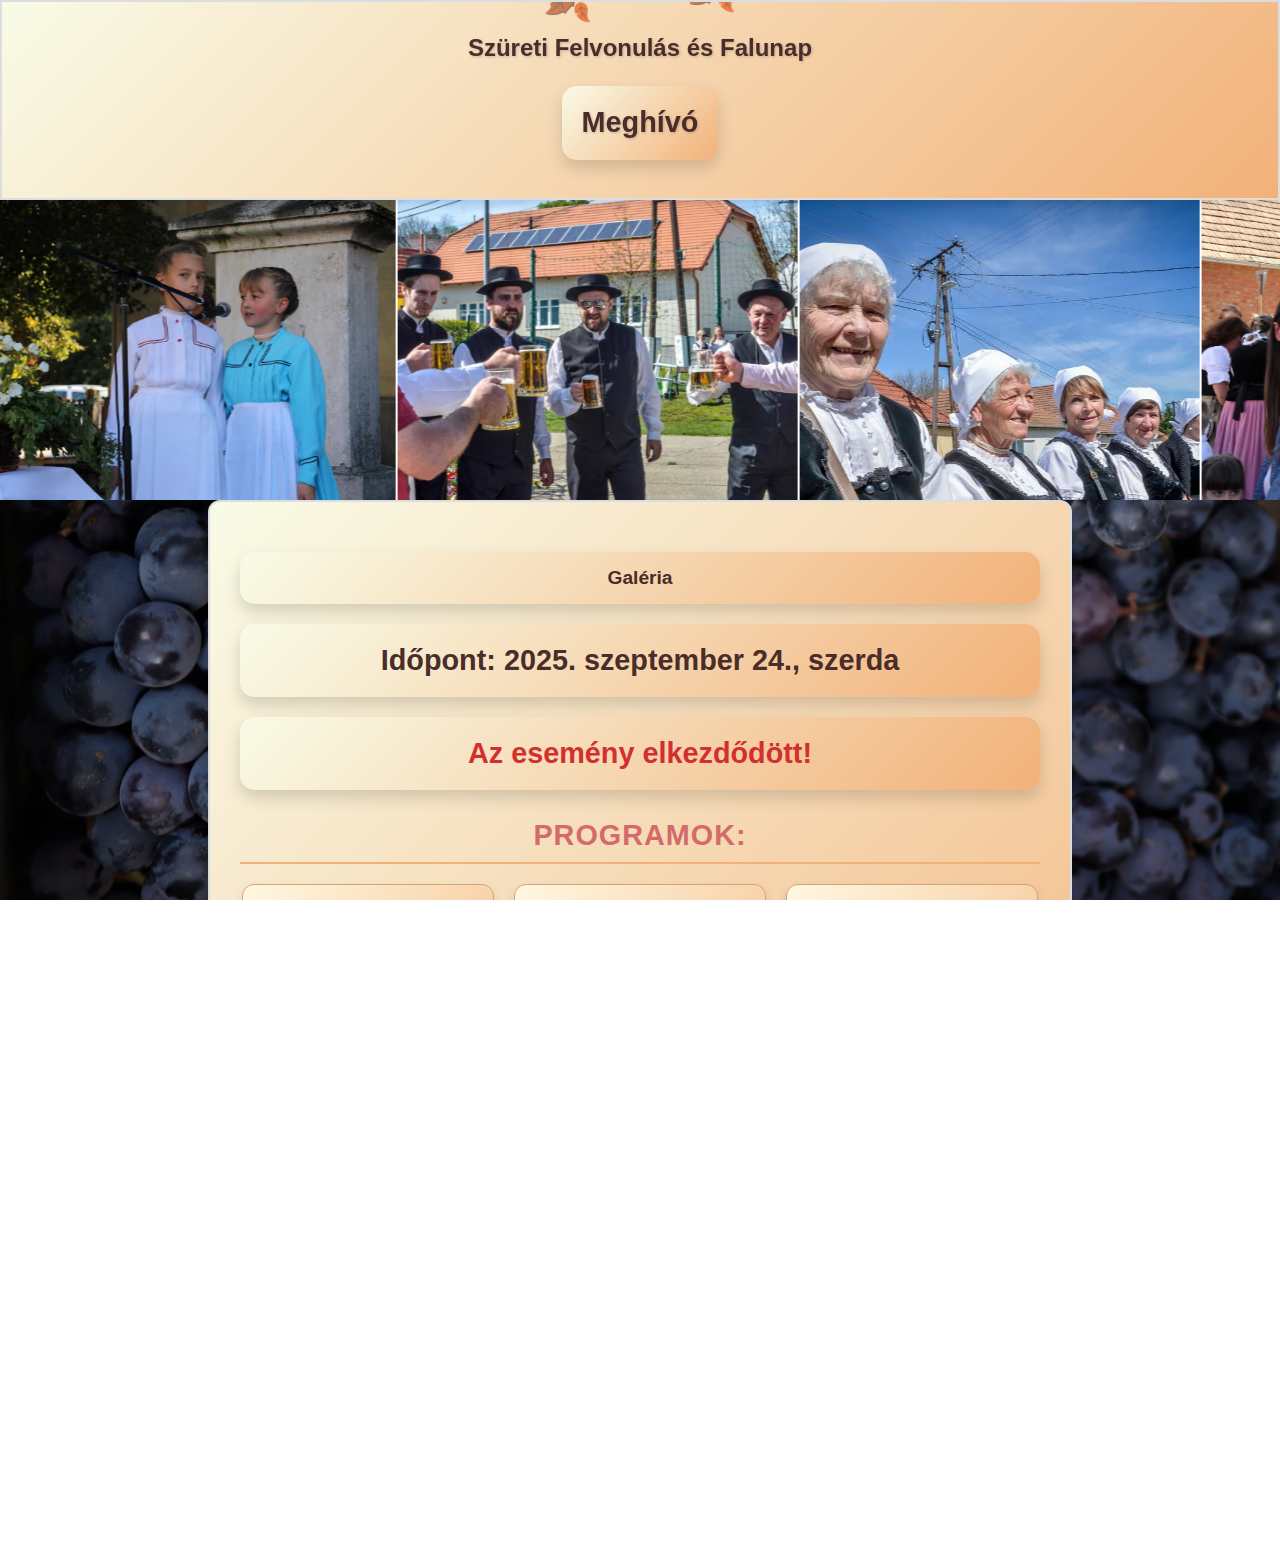
==== index.html @ e9d9801b "optimalizálások" ====
<!DOCTYPE html>
<html lang="hu">
<head>
    <meta charset="UTF-8">
    <meta name="viewport" content="width=device-width, initial-scale=1.0">
    <title>Meghívó - Falunap</title>
    <link href="https://fonts.googleapis.com/css2?family=Raleway:wght@400;600&display=swap" rel="stylesheet">
    <link rel="stylesheet" href="style.css">
    <link rel="icon" href="images/favicon.ico" type="image/x-icon">
    <script src="script.js" defer></script>
    <style>
        header {
            position: relative; /* A sticky helyett relative használata */
            background: linear-gradient(135deg, #f9fbe7, #f2b179);
            text-align: center;
            box-shadow: 0 4px 8px rgba(0, 0, 0, 0.1);
            display: flex; /* Flexbox használata */
            flex-direction: column;
            align-items: center; /* Vízszintesen középre igazítás */
            justify-content: center; /* Függőlegesen középre igazítás */
            height: 200px; /* Magasság növelése */
            padding: 0; /* Eltávolítjuk a paddinget, hogy ne tolódjon el */
            margin: 0 auto; /* Középre igazítás */
            width: 100%; /* Teljes szélesség */
            box-sizing: border-box; /* A padding ne tolja el a tartalmat */
            max-width: 2544px; /* Növelt maximális szélesség */
        }

        .inner-container {
            display: flex; /* Flexbox használata */
            flex-direction: column; /* Függőleges elrendezés */
            align-items: center; /* Vízszintesen középre igazítás */
            justify-content: center; /* Függőlegesen középre igazítás */
            height: 100%; /* A szülő magasságának kitöltése */
            max-width: 1200px; /* Maximális szélesség a középre igazításhoz */
            margin: 0 auto; /* Középre igazítás */
        }

        .leaf-container {
            position: absolute;
            top: 0;
            left: 0;
            width: 100%;
            height: 100%;
            z-index: -1; /* A slideshow mögött jelenjenek meg */
            pointer-events: none; /* Ne lehessen interakcióba lépni vele */
        }
    </style>
</head>
<body>
    <header id="header">
        <div class="inner-container">
            <h1>Meghívó</h1>
            <h2>Szüreti Felvonulás és Falunap</h2>
            <!-- Galéria gomb eltávolítva innen -->
        </div>
        <div class="leaf">🍂</div>
        <div class="leaf">🍂</div>
        <div class="leaf">🍂</div>
        <div class="leaf">🍂</div>
    </header>

    <!-- Slideshow közvetlenül a galéria gomb alatt -->
    <div id="slideshow">
        <div class="slideshow-container">
            <div class="slideshow-track">
                <img src="images/hatterkep1.jpg" alt="Slideshow Image 1">
                <img src="images/hatterkep2.jpg" alt="Slideshow Image 2">
                <img src="images/hatterkep3.jpg" alt="Slideshow Image 3">
                <img src="images/hatterkep4.jpg" alt="Slideshow Image 4">
                <img src="images/hatterkep5.jpg" alt="Slideshow Image 5">
                <img src="images/hatterkep6.jpg" alt="Slideshow Image 6">
                <img src="images/hatterkep7.jpg" alt="Slideshow Image 7">
                <img src="images/hatterkep8.jpg" alt="Slideshow Image 8">
                <img src="images/hatterkep9.jpg" alt="Slideshow Image 9">
                <img src="images/hatterkep10.jpg" alt="Slideshow Image 10">
                <img src="images/hatterkep11.jpg" alt="Slideshow Image 11">
                <img src="images/hatterkep12.jpg" alt="Slideshow Image 12">
                <img src="images/hatterkep13.jpg" alt="Slideshow Image 13">
                <img src="images/hatterkep14.jpg" alt="Slideshow Image 14">
                <img src="images/hatterkep15.jpg" alt="Slideshow Image 15">
                <img src="images/hatterkep16.jpg" alt="Slideshow Image 16">
                <img src="images/hatterkep17.jpg" alt="Slideshow Image 17">
                <img src="images/hatterkep18.jpg" alt="Slideshow Image 18">
                <img src="images/hatterkep19.jpg" alt="Slideshow Image 19">
                <img src="images/hatterkep20.jpg" alt="Slideshow Image 20">
                <img src="images/hatterkep21.jpg" alt="Slideshow Image 21">
                <img src="images/hatterkep22.jpg" alt="Slideshow Image 22">
                <img src="images/hatterkep23.jpg" alt="Slideshow Image 23">
                <img src="images/hatterkep24.jpg" alt="Slideshow Image 24">
                <img src="images/hatterkep25.jpg" alt="Slideshow Image 25">
                <img src="images/hatterkep26.jpg" alt="Slideshow Image 26">
                <img src="images/hatterkep27.jpg" alt="Slideshow Image 27">
                <img src="images/hatterkep28.jpg" alt="Slideshow Image 28">
                <img src="images/hatterkep29.jpg" alt="Slideshow Image 29">
                <img src="images/hatterkep30.jpg" alt="Slideshow Image 30">
                <img src="images/hatterkep31.jpg" alt="Slideshow Image 31">
                <img src="images/hatterkep32.jpg" alt="Slideshow Image 32">
                <img src="images/hatterkep33.jpg" alt="Slideshow Image 33">
                <img src="images/hatterkep34.jpg" alt="Slideshow Image 34">
                <img src="images/hatterkep35.jpg" alt="Slideshow Image 35">
                <img src="images/hatterkep36.jpg" alt="Slideshow Image 36">
                <img src="images/hatterkep37.jpg" alt="Slideshow Image 37">
                <img src="images/hatterkep38.jpg" alt="Slideshow Image 38">
                <img src="images/hatterkep39.jpg" alt="Slideshow Image 39">
                <img src="images/hatterkep40.jpg" alt="Slideshow Image 40">
                <img src="images/hatterkep41.jpg" alt="Slideshow Image 41">
                <img src="images/hatterkep42.jpg" alt="Slideshow Image 42">
                <img src="images/hatterkep43.jpg" alt="Slideshow Image 43">
                <img src="images/hatterkep44.jpg" alt="Slideshow Image 44">
                <img src="images/hatterkep45.jpg" alt="Slideshow Image 45">
                <img src="images/hatterkep46.jpg" alt="Slideshow Image 46">
                <img src="images/hatterkep47.jpg" alt="Slideshow Image 47">
                <img src="images/hatterkep48.jpg" alt="Slideshow Image 48">
                <img src="images/hatterkep49.jpg" alt="Slideshow Image 49">
                <img src="images/hatterkep50.jpg" alt="Slideshow Image 50">
                <img src="images/hatterkep51.jpg" alt="Slideshow Image 51">
                <img src="images/hatterkep52.jpg" alt="Slideshow Image 52">
                <img src="images/hatterkep53.jpg" alt="Slideshow Image 53">
                <img src="images/hatterkep54.jpg" alt="Slideshow Image 54">
                <img src="images/hatterkep55.jpg" alt="Slideshow Image 55">
                <img src="images/hatterkep56.jpg" alt="Slideshow Image 56">
                <img src="images/hatterkep57.jpg" alt="Slideshow Image 57">
                <img src="images/hatterkep58.jpg" alt="Slideshow Image 58">
                <img src="images/hatterkep59.jpg" alt="Slideshow Image 59">
                <img src="images/hatterkep60.jpg" alt="Slideshow Image 60">
                <img src="images/hatterkep61.jpg" alt="Slideshow Image 61">
                <img src="images/hatterkep62.jpg" alt="Slideshow Image 62">
                <img src="images/hatterkep63.jpg" alt="Slideshow Image 63">
                <img src="images/hatterkep64.jpg" alt="Slideshow Image 64">
            </div>
        </div>
    </div>

    <div class="container">
        <!-- Falevelek hozzáadása -->
        <div class="leaf-container"></div>
        <!-- Galéria gomb áthelyezve ide -->
        <a href="gallery.html" class="gallery-button">Galéria</a>
        <p class="event-date"><strong>Időpont:</strong> 2025. szeptember 24., szerda</p>
        <p class="countdown" id="countdown"></p>
        <h3>Programok:</h3>
        <ul>
            <li>
                <img src="images/grape_harvest.jpg" alt="Szüreti felvonulás" data-program="grape_harvest">
                <p>🍇 <strong>Szüreti felvonulás</strong></p>
            </li>
            <li>
                <img src="images/brass_band.jpg" alt="Fúvószenekar" data-program="brass_band">
                <p>🎺 <strong>Pilisszentiváni Fúvószenekar</strong></p>
            </li>
            <li>
                <img src="images/cultural_dance.jpg" alt="Tánccsoportok" data-program="cultural_dance">
                <p>💃 <strong>Nemzetiségi kultúrcsoportok</strong></p>
            </li>
            <li>
                <img src="images/wine_tasting.jpg" alt="Borkóstoló" data-program="wine_tasting">
                <p>🍷 <strong>Szüreti borkóstoló</strong></p>
            </li>
            <li>
                <img src="images/tractor_show.jpg" alt="Traktorfelvonulás" data-program="tractor_show">
                <p>🚜 <strong>Traktorfelvonulás</strong></p>
            </li>
        </ul>
    </div>

    <div id="program-modal" class="modal hidden">
        <div class="modal-content">
            <span class="close-button">&times;</span>
            <p></p>
        </div>
    </div>

    <!-- Modális ablak -->
    <div id="image-modal" class="modal hidden">
        <div class="modal-content">
            <span class="close-button">&times;</span>
            <img id="modal-image" src="" alt="Nagyított kép">
        </div>
    </div>

    <section class="image-gallery">
        <div class="gallery-container">
            <div class="gallery-item" style="background-image: url('images/hatterkep1.jpg');"></div>
            <div class="gallery-item" style="background-image: url('images/hatterkep2.jpg');"></div>
            <div class="gallery-item" style="background-image: url('images/hatterkep3.jpg');"></div>
            <div class="gallery-item" style="background-image: url('images/hatterkep4.jpg');"></div>
            <div class="gallery-item" style="background-image: url('images/hatterkep5.jpg');"></div>
        </div>
    </section>

    <div class="organizer-section">
        <p>A Leányvári Német Nemzetiségi Egyesület szervezésében</p>
    </div>

    <footer>
        <p>&copy; 2025 Minden jog fenntartva</p>
    </footer>

    <script>
        // Falevél hullás hozzáadása a .container-hez
        document.addEventListener('DOMContentLoaded', () => {
            const container = document.querySelector('.container .leaf-container');
            if (!container) {
                console.error('.leaf-container elem nem található!');
                return;
            }

            function createFallingLeaf() {
                const leaf = document.createElement('div');
                leaf.classList.add('leaf');
                leaf.textContent = '🍂'; // Falevél emoji

                // Random pozíció és animáció
                leaf.style.position = 'absolute';
                leaf.style.left = `${Math.random() * 100}%`; // Véletlenszerű vízszintes pozíció
                leaf.style.top = `-50px`; // Kezdő pozíció a konténer felett
                leaf.style.fontSize = '1.5em'; // Méret
                leaf.style.opacity = '0.8'; // Áttetszőség
                leaf.style.animation = `fall ${Math.random() * 3 + 2}s linear infinite`; // Véletlenszerű időtartam

                // A falevél hozzáadása a konténerhez
                container.appendChild(leaf);

                // Falevél eltávolítása az animáció végén
                leaf.addEventListener('animationend', () => {
                    leaf.remove();
                });
            }

            // Falevelek generálása időközönként
            setInterval(createFallingLeaf, 1000); // Új falevél minden másodpercben
        });

        // Falevél animáció CSS
        const style = document.createElement('style');
        style.textContent = `
            .leaf-container {
                position: absolute;
                top: 0;
                left: 0;
                width: 100%;
                height: 100%;
                z-index: -1; /* A slideshow mögött jelenjenek meg */
                pointer-events: none; /* Ne lehessen interakcióba lépni vele */
            }

            @keyframes fall {
                0% {
                    transform: translateY(0) rotate(0deg);
                }
                100% {
                    transform: translateY(100vh) rotate(360deg);
                }
            }
        `;
        document.head.appendChild(style);
    </script>
</body>
</html>
---- style.css ----
/* Alap stílus */
body, html {
    margin: 0;
    padding: 0;
    font-family: 'Inter', sans-serif;
    color: #4a2c2a;
    height: 100%;
    overflow-x: hidden; /* Megakadályozzuk a vízszintes görgetést */
    background: url('images/background.jpg') no-repeat center center fixed;
    background-size: cover;
}

/* Fejléc */
header {
    width: 100%; /* Teljes szélesség */
    margin: 0 auto;
    text-align: center;
    background: linear-gradient(135deg, #f9fbe7, #f2b179); /* Színben a .container-hez igazítva */
    background-size: cover;
    background-blend-mode: overlay;
    border: 2px solid #dcdde1; /* Szegély a .container-hez hasonlóan */
    box-shadow: 0 8px 16px rgba(0, 0, 0, 0.15); /* Árnyék a .container-hez igazítva */
    padding: 30px; /* Belső tér */
    border-radius: 0; /* Lekerekítés eltávolítva, hogy teljes szélességű legyen */
    display: flex; /* Flexbox használata */
    flex-direction: column; /* Függőleges elrendezés */
    align-items: center; /* Vízszintesen középre igazítás */
    justify-content: center; /* Függőlegesen középre igazítás */
    gap: 10px;
    max-width: 2480px;
    position: relative; /* Ensure child elements are positioned relative to the header */
    z-index: 1;
    text-align: center; /* Szöveg középre igazítása */
    overflow: hidden; /* Prevent leaves from overflowing */
    transition: transform 0.3s ease, opacity 0.3s ease; /* Animáció hozzáadása */
    height: 150px; /* Fejléc magassága */
}

.hidden-header {
    transform: translateY(-100%); /* Fejléc eltolása a képernyőről */
    opacity: 0; /* Átlátszóság beállítása */
}

header .leaf {
    content: '🍂'; /* Autumn leaf emoji */
    position: absolute;
    font-size: 2.5em; /* Leaf size */
    animation: fall 20s linear infinite; /* Lassabb esés */
    opacity: 0.8; /* Slight transparency */
    left: calc(var(--random-left, 50%) * 1%); /* Use CSS variable for random horizontal position */
    animation-delay: var(--random-delay, 0s); /* Use CSS variable for random animation delay */
}

header .leaf:nth-child(1) { top: -50px; left: 10%; animation-delay: 0s; }
header .leaf:nth-child(2) { top: -50px; left: 20%; animation-delay: 0.5s; }
header .leaf:nth-child(3) { top: -50px; left: 30%; animation-delay: 1s; }
header .leaf:nth-child(4) { top: -50px; left: 40%; animation-delay: 1.5s; }
header .leaf:nth-child(5) { top: -50px; left: 50%; animation-delay: 2s; }
header .leaf:nth-child(6) { top: -50px; left: 60%; animation-delay: 2.5s; }
header .leaf:nth-child(7) { top: -50px; left: 70%; animation-delay: 3s; }
header .leaf:nth-child(8) { top: -50px; left: 80%; animation-delay: 3.5s; }
header .leaf:nth-child(9) { top: -50px; left: 90%; animation-delay: 4s; }
header .leaf:nth-child(10) { top: -50px; left: 5%; animation-delay: 4.5s; }

header .inner-container {
    max-width: 800px;
    margin: 0 auto;
    text-align: center;
}

header h1, header p {
    margin: 0;
    display: inline-block;
    background: linear-gradient(135deg, #f9fbe7, #f2b179);
    color: #4a2c2a;
    padding: 15px 20px;
    border-radius: 15px;
    box-shadow: 0 8px 16px rgba(0, 0, 0, 0.15);
    margin: 20px auto;
    text-shadow: 1px 1px 3px rgba(0, 0, 0, 0.2);
    text-align: center;
    font-size: 1.8em;
    font-weight: bold;
    line-height: 1.5;
}

header h1::before, header h1::after, header p::before, header p::after {
    content: none; /* A zöld pöttyök eltávolítása */
    position: absolute;
    top: -10px;
    left: -10px;
    right: -10px;
    bottom: -10px;
    border-radius: 30px;
}

@keyframes float {
    0%, 100% {
        transform: translateY(0);
    }
    50% {
        transform: translateY(-10px);
    }
}

@keyframes borderGlow {
    from {
        box-shadow: 0 0 10px rgba(212, 163, 115, 0.5);
    }
    to {
        box-shadow: 0 0 20px rgba(212, 163, 115, 1);
    }
}

@keyframes textGlow {
    from {
        text-shadow: 0 0 10px rgba(74, 44, 42, 0.5);
    }
    to {
        text-shadow: 0 0 20px rgba(74, 44, 42, 1);
    }
}

@keyframes fall {
    0% {
        transform: translateX(0) translateY(0) rotate(0deg); /* Start position */
    }
    50% {
        transform: translateX(calc(var(--random-sway, 20px))) translateY(50vh) rotate(180deg); /* Midway with horizontal sway */
    }
    100% {
        transform: translateX(calc(var(--random-sway, 20px) * 2)) translateY(100vh) rotate(360deg); /* End position */
    }
}

header h1 {
    order: 1;
    margin-bottom: 10px;
    position: relative;
}

header p {
    order: 2;
    font-size: 0.9em;
    padding: 8px 15px;
    max-width: 80%;
}

header h2 {
    margin: 0;
    font-size: 1.5em;
    color: #4a2c2a;
    text-shadow: 1px 1px 3px rgba(0, 0, 0, 0.2);
    font-weight: bold;
    line-height: 1.5;
}

/* Időpont és visszaszámláló */
.event-date, .countdown {
    font-size: 1.8em;
    color: #4a2c2a;
    background: linear-gradient(135deg, #f9fbe7, #f2b179);
    border: none;
    border-radius: 15px;
    padding: 15px 20px;
    margin: 20px auto;
    max-width: 800px;
    box-shadow: 0 8px 16px rgba(0, 0, 0, 0.15);
    text-align: center;
    display: block;
    transition: transform 0.3s ease, box-shadow 0.3s ease;
    line-height: 1.5;
    font-weight: bold;
}

.event-date:hover, .countdown:hover {
    transform: scale(1.05);
    box-shadow: 0 10px 20px rgba(0, 0, 0, 0.3);
    background: linear-gradient(135deg, #f2b179, #d46a6a); /* Illeszkedő szín */
}

/* Tartalom doboz (Programok konténer) */
.container {
    width: 100%;
    margin: 0 auto;
    max-width: 800px;
    text-align: center;
    background: linear-gradient(135deg, #f9fbe7, #f2b179);
    background-size: cover;
    background-blend-mode: overlay;
    border: 2px solid #dcdde1;
    box-shadow: 0 8px 16px rgba(0, 0, 0, 0.15);
    padding: 30px;
    border-radius: 12px;
    margin-top: 0; /* Távolság eltávolítása a container tetején */
    margin-bottom: 0; /* Lyuk eltávolítása */
}

.container h3 {
    font-size: 1.8em;
    color: #d46a6a; /* Őszi pirosas árnyalat */
    margin-bottom: 20px;
    font-weight: 600;
    text-transform: uppercase;
    letter-spacing: 1px;
    text-align: center; /* Szöveg középre igazítása */
    border-bottom: 2px solid #f2b179; /* Finom alsó vonal */
    padding-bottom: 10px; /* Tér az alsó vonal előtt */
}

/* Programok lista */
ul {
    list-style: none;
    padding: 0;
    margin: 0 auto;
    display: flex;
    flex-wrap: wrap;
    justify-content: center;
    gap: 20px;
}

ul li {
    background: linear-gradient(135deg, #fff8e1, #f2b179);
    border: 1px solid #d4a373;
    border-radius: 12px;
    padding: 15px;
    box-shadow: 0 6px 12px rgba(0, 0, 0, 0.1);
    text-align: center;
    width: 220px;
    display: flex;
    flex-direction: column;
    align-items: center;
    justify-content: space-between;
    position: relative;
    cursor: pointer;
}

ul li:hover {
    transform: scale(1.05);
    box-shadow: 0 8px 16px rgba(0, 0, 0, 0.2);
    background: linear-gradient(135deg, #f2b179, #d46a6a);
}

ul li:hover img {
    filter: grayscale(0);
    border-color: #a83232;
}

ul li img {
    width: 100%;
    height: 150px;
    border-radius: 10px;
    margin-bottom: 10px;
    object-fit: cover;
    filter: grayscale(100%);
    border: 2px solid #e0e0e0;
    transition: filter 0.3s ease-in-out, border-color 0.3s ease-in-out;
    pointer-events: auto;
}

ul li p {
    font-size: 1em;
    color: #37474f;
    font-weight: 500;
    text-shadow: 1px 1px 3px rgba(0, 0, 0, 0.2);
    margin: 10px 0;
    text-align: center;
}

/* Képek kattinthatósága */
.container ul li img {
    cursor: pointer;
}

/* Footer */
footer {
    width: 100%;
    margin: 0 auto;
    font-size: 1em;
    background: linear-gradient(135deg, #ffffff, #f0f4f8), url('images/pattern.png') no-repeat center center, #e8eaf6;
    text-shadow: 1px 1px 3px rgba(0, 0, 0, 0.5);
    color: #ffffff;
    border: 2px solid #dcdde1;
    border-radius: 0;
    box-shadow: 0 10px 20px rgba(0, 0, 0, 0.15);
    padding: 0;
    font-size: 0.9em;
    text-align: center;
    margin: 0;
    box-shadow: 0 -4px 8px rgba(0, 0, 0, 0.1);
    margin-top: 0; /* Lyuk eltávolítása */
    text-shadow: 1px 1px 3px rgba(0, 0, 0, 0.5);
    display: none;
}

footer p {
    display: inline-block;
    background: linear-gradient(135deg, #d46a6a, #a83232);
    color: #fff8e1;
    padding: 10px 20px;
    border-radius: 20px;
    box-shadow: 0 6px 12px rgba(0, 0, 0, 0.2);
    margin: 10px auto;
    text-shadow: 1px 1px 3px rgba(0, 0, 0, 0.3);
    text-align: center;
    margin-top: 20px;
}

/* Modális konténer */
.modal {
    position: fixed;
    top: 0;
    left: 0;
    width: 100%;
    height: 100%;
    background-color: rgba(0, 0, 0, 0.8);
    display: flex;
    justify-content: center;
    align-items: center;
    z-index: 1000;
    visibility: hidden;
    opacity: 0;
    transition: visibility 0s, opacity 0.3s ease-in-out;
}

.modal.visible {
    visibility: visible;
    opacity: 1;
}

.modal-content {
    background: linear-gradient(135deg, #ffffff, #f8f9fa);
    padding: 30px;
    border-radius: 10px;
    box-shadow: 0 4px 8px rgba(0, 0, 0, 0.2);
    text-align: center;
    max-width: 800px;
    width: 90%;
    max-height: 80%;
    overflow-y: auto;
    text-align: center;
    border: 2px solid #dcdde1;
    animation: fadeIn 0.3s ease-in-out;
}

@keyframes fadeIn {
    from {
        opacity: 0;
        transform: scale(0.9);
    }
    to {
        opacity: 1;
        transform: scale(1);
    }
}

.modal img {
    max-width: 90%;
    max-height: 90%;
    border-radius: 10px;
    box-shadow: 0 4px 8px rgba(0, 0, 0, 0.5);
}

.modal .close-button {
    position: absolute;
    top: 20px;
    right: 20px;
    font-size: 2em;
    color: white;
    cursor: pointer;
}

.modal .close-button {
    position: absolute;
    top: 10px;
    right: 20px;
    font-size: 1.5em;
    cursor: pointer;
}

.hidden {
    display: none; /* Az elem rejtve van */
}

.visible {
    display: flex; /* Az elem láthatóvá válik */
}

/* Visszaszámláló */
.countdown {
    font-size: 1.8em;
    color: #d32f2f;
    text-align: center;
    margin: 20px auto;
    font-weight: bold;
}

.organizer {
    text-align: center;
    font-size: 1.2em;
    color: #4a2c2a;
    margin: 10px auto;
    font-weight: bold;
    background: linear-gradient(135deg, #fff8e1, #f2b179);
    padding: 10px 20px;
    border-radius: 15px;
    box-shadow: 0 4px 8px rgba(0, 0, 0, 0.2);
}

.organizer-section {
    text-align: center;
    background: linear-gradient(135deg, #f2b179, #d46a6a);
    color: #fff8e1;
    padding: 15px 20px;
    margin: 20px auto 0;
    border-radius: 15px;
    font-size: 1.5em;
    font-weight: bold;
    box-shadow: 0 6px 12px rgba(0, 0, 0, 0.2);
    max-width: 800px;
}

/* Kép nagyítás modális ablak */
#image-modal {
    position: fixed;
    top: 0;
    left: 0;
    width: 100%;
    height: 100%;
    background-color: rgba(0, 0, 0, 0.8);
    display: none; /* Alapértelmezés szerint rejtve */
    justify-content: center;
    align-items: center;
    z-index: 1000;
    opacity: 0; /* Láthatóság alapértelmezés szerint 0 */
    transition: opacity 0.3s ease-in-out;
}

#image-modal.visible {
    display: flex; /* Láthatóvá teszi az elemet */
    opacity: 1; /* Teljesen látható */
}

#image-modal img {
    max-width: 90%;
    max-height: 90%;
    border-radius: 10px;
    box-shadow: 0 4px 8px rgba(0, 0, 0, 0.5);
}

#image-modal .close-button {
    position: absolute;
    top: 20px;
    right: 20px;
    font-size: 2em;
    color: white;
    cursor: pointer;
}

/* Slideshow */
#slideshow {
    width: 100%; /* A slideshow teljes szélességet foglal */
    overflow: hidden;
    position: relative;
    margin: 0 auto;
    height: 300px; /* Magasság beállítása */
    margin-bottom: 0; /* Távolság eltávolítása a slideshow alján */
}

.slideshow-container {
    display: flex;
    width: 100%;
    height: 100%;
    position: relative;
    overflow: hidden;
}

.slideshow-track {
    display: flex;
    transition: transform 0.3s linear; /* Simább görgetés */
    will-change: transform;
    width: auto; /* Dinamikus szélesség a JavaScript által */
    animation: scrollLeft linear infinite; /* Continuous loop */
}

.slideshow-track img {
    width: 400px; /* Növelt szélesség */
    height: 300px; /* Magasság változatlan */
    object-fit: cover; /* A kép arányosan kitölti a teret */
    margin-right: 0; /* Távolság eltávolítása */
    border-right: 2px solid #ffffff; /* Fehér csík a képek között */
}

@keyframes scrollLeft {
    0% {
        transform: translateX(0);
    }
    100% {
        transform: translateX(calc(-100% + 300px)); /* Adjust to loop seamlessly */
    }
}

/* Responsív beállítások kisebb képernyőkhöz */
@media only screen and (max-width: 768px) {
    body, html {
        font-size: 14px;
        overflow-x: hidden; /* Vízszintes görgetés letiltása */
    }

    header {
        padding: 20px;
        max-width: 800px;
        width: 100%;
        margin: 0 auto;
    }

    header h1 {
        position: static;
        top: auto;
        left: auto;
        transform: none;
        font-size: 2em;
        text-align: center;
        margin-bottom: 10px;
        margin-left: 10px;
    }

    header h2 {
        font-size: 1.5em;
        margin-top: 0;
        text-align: center;
        margin-left: 10px;
    }

    header .inner-container {
        text-align: center;
    }

    header p {
        font-size: 1em;
    }

    .container {
        padding: 15px;
        margin: 0 auto;
        text-align: center;
        box-sizing: border-box;
        margin-bottom: 0; /* Lyuk eltávolítása mobilon */
    }

    ul {
        padding: 0;
        margin: 0 auto;
        width: 100%;
        box-sizing: border-box;
    }

    ul li {
        margin: 0;
        padding: 10px;
        box-sizing: border-box;
    }

    .container h3 {
        font-size: 1.2em;
    }

    ul li {
        width: 100%;
        padding: 10px;
    }

    ul li img {
        height: 140px;
        object-position: center top; /* A kép tartalmát lejjebb tolja */
    }

    .event-date, .countdown {
        font-size: 1em;
        padding: 10px;
    }

    .organizer-section {
        font-size: 1em;
        padding: 10px;
    }

    header h1 {
        font-size: 2em;
        text-align: center;
    }

    header p {
        font-size: 1.1em;
        text-align: center;
    }

    ul li {
        width: 100%;
        flex: 1 1 calc(100% - 20px);
        padding: 10px;
        margin-bottom: 10px;
        font-size: 1em;
    }

    ul li img {
        height: 140px;
    }

    .event-date, .countdown {
        font-size: 1em;
        padding: 10px;
    }

    .container {
        padding: 15px;
    }

    .container h3 {
        font-size: 1.5em;
        margin-bottom: 20px;
        text-align: center;
    }

    header h1, header h2 {
        text-align: center;
        margin: 0 auto;
    }

    header h2 {
        margin-top: 10px;
    }

    @keyframes scrollLeft {
        0% {
            transform: translateX(0);
        }
        100% {
            transform: translateX(-100%); /* Végtelen görgetés mobilon */
        }
    }

    .slideshow-track {
        animation: none; /* Mobilon a JavaScript kezeli a görgetést */
    }

    footer {
        margin-top: 0; /* Lyuk eltávolítása mobilon */
    }

    header .leaf {
        display: none; /* A falevelek teljes eltávolítása mobilon */
    }

    .leaf-container {
        display: none; /* Falevél konténer teljes eltávolítása mobilon */
    }
}

@keyframes pulse {
    0%, 100% {
        transform: scale(1);
        box-shadow: 0 0 20px rgba(255, 87, 34, 0.5);
    }
    50% {
        transform: scale(1.05);
        box-shadow: 0 0 40px rgba(255, 87, 34, 0.8);
    }
}

.leaf {
    position: absolute;
    font-size: 2.5em;
    animation: fall linear infinite;
    pointer-events: none; /* Prevent interaction */
}

.gallery-button {
    display: block;
    background: linear-gradient(135deg, #f9fbe7, #f2b179); /* Illeszkedő szín */
    color: #4a2c2a; /* Illeszkedő szövegszín */
    text-decoration: none;
    padding: 15px 20px; /* Az időpont méretéhez igazítva */
    border-radius: 15px;
    font-size: 1.2em;
    font-weight: bold;
    box-shadow: 0 8px 16px rgba(0, 0, 0, 0.15); /* Az időpont árnyékához igazítva */
    margin: 20px auto; /* Középre igazítás és távolság */
    text-align: center;
    transition: transform 0.3s ease, box-shadow 0.3s ease;
}

.gallery-button:hover {
    transform: scale(1.05);
    box-shadow: 0 10px 20px rgba(0, 0, 0, 0.3); /* Hover állapot */
    background: linear-gradient(135deg, #f2b179, #d46a6a); /* Illeszkedő szín */
}

#modal-image {
    opacity: 1; /* Azonnali megjelenítés */
}

#modal-image.hidden {
    display: none; /* Az áttetszőség helyett rejtjük el */
}

.gallery-button-container {
    text-align: center;
    margin: 20px 0; /* Távolság a slideshow-tól */
}
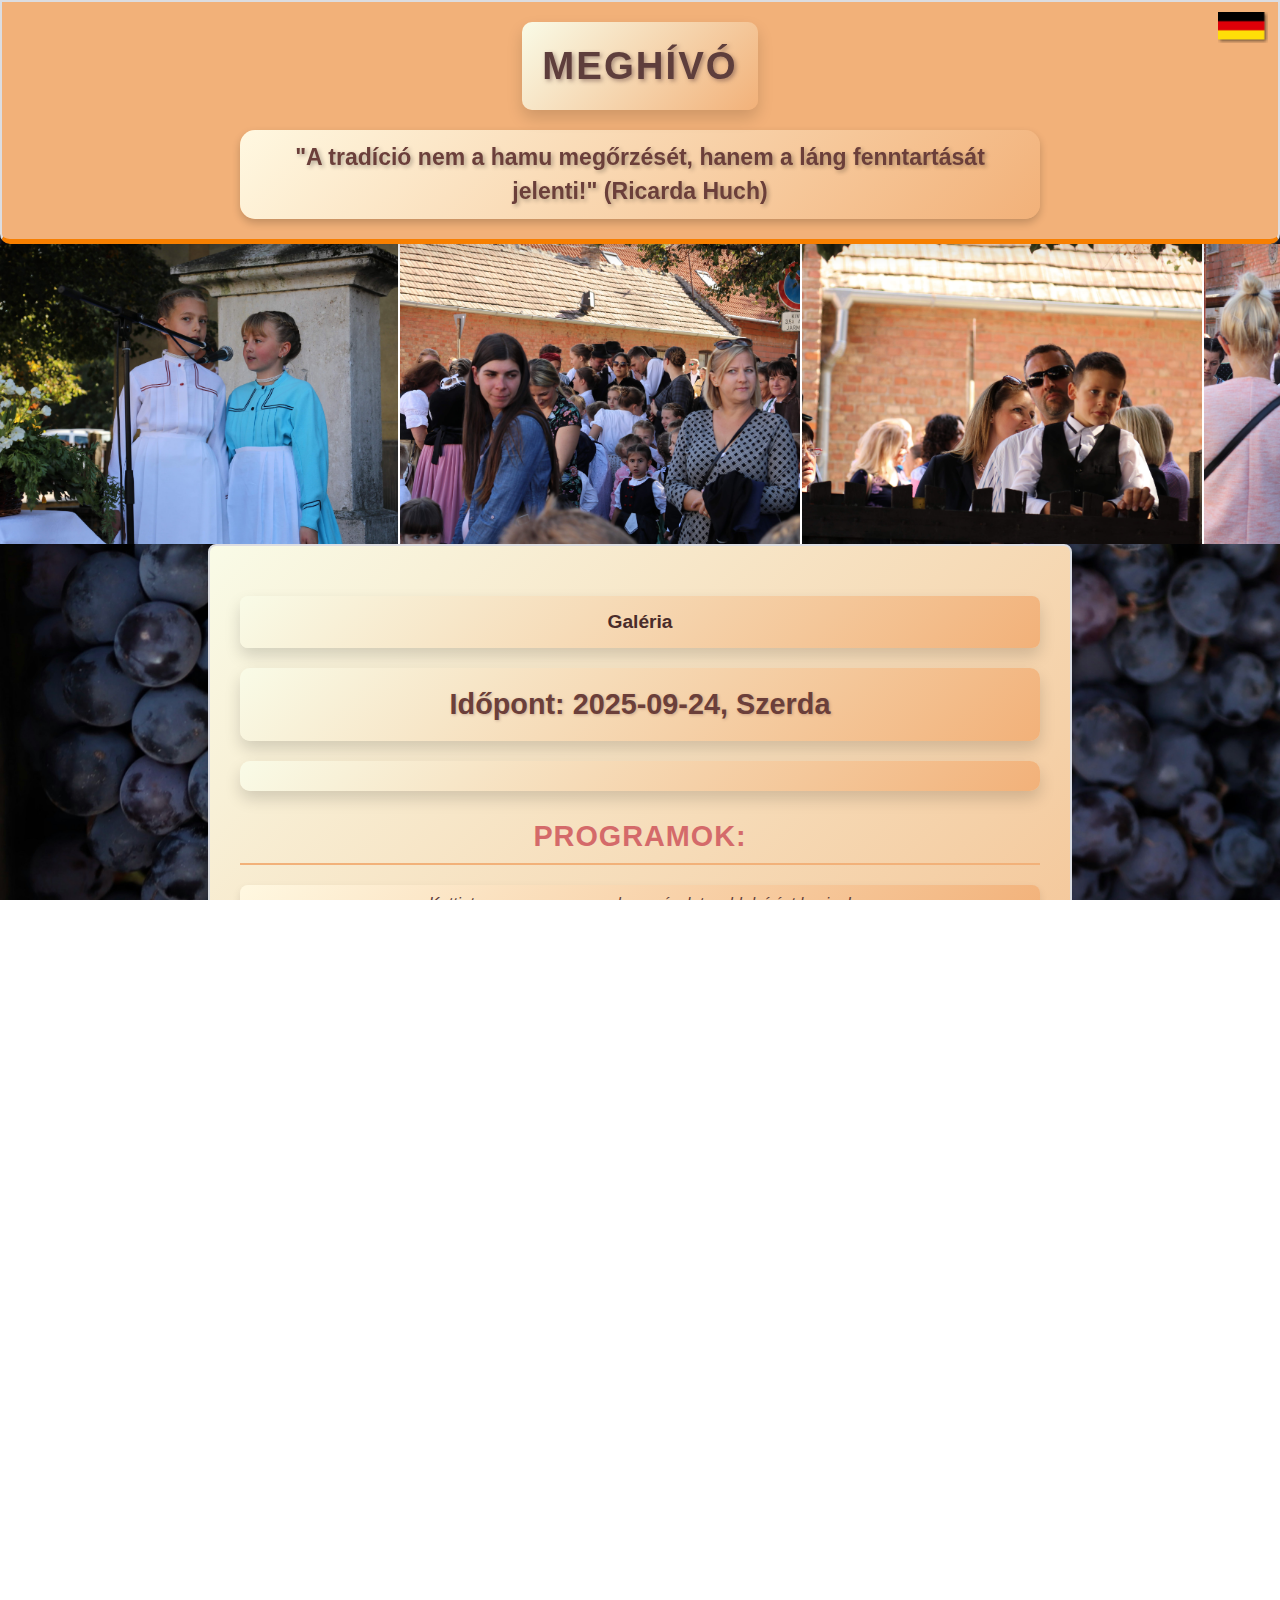
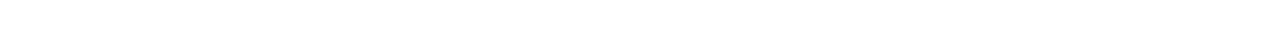
==== commit 6c8f2f8f: "fejlesztések" ====
--- a/index.html
+++ b/index.html
@@ -7,254 +7,167 @@
     <link href="https://fonts.googleapis.com/css2?family=Raleway:wght@400;600&display=swap" rel="stylesheet">
     <link rel="stylesheet" href="style.css">
     <link rel="icon" href="images/favicon.ico" type="image/x-icon">
-    <script src="script.js" defer></script>
+    <link rel="preload" href="https://fonts.googleapis.com/css2?family=Raleway:wght@400;600&display=swap" as="style" onload="this.onload=null;this.rel='stylesheet'">
+</head>
+<body>
+    <div id="loader" style="position: fixed; top: 0; left: 0; width: 100%; height: 100%; background: #f2b179; display: flex; justify-content: center; align-items: center; z-index: 10000;">
+        <div style="width: 50px; height: 50px; border: 5px solid #fff; border-top: 5px solid #d46a6a; border-radius: 50%; animation: spin 1s linear infinite;"></div>
+    </div>
+    <header id="header" role="banner" aria-label="Main Header">
+        <div class="inner-container">
+            <h1 id="header-title-text">Meghívó</h1>
+            <h2>Szüreti Felvonulás és Falunap</h2>
+            <div id="event-description" class="description-section"></div>
+            <img id="language-toggle" class="language-button" src="images/deutsch.png" alt="Deutsch">
+        </div>
+    </header>
+    <main>
+        <section id="slideshow" aria-label="Slideshow of event images">
+            <div class="slideshow-container">
+                <div class="slideshow-track">
+                    <img src="images/hatterkep1.jpg" alt="Slideshow Image 1" loading="lazy">
+                    <img src="images/hatterkep2.jpg" alt="Slideshow Image 2" loading="lazy">
+                    <img src="images/hatterkep3.jpg" alt="Slideshow Image 3" loading="lazy">
+                    <img src="images/hatterkep4.jpg" alt="Slideshow Image 4" loading="lazy">
+                    <img src="images/hatterkep5.jpg" alt="Slideshow Image 5" loading="lazy">
+                    <img src="images/hatterkep6.jpg" alt="Slideshow Image 6" loading="lazy">
+                    <img src="images/hatterkep7.jpg" alt="Slideshow Image 7" loading="lazy">
+                    <img src="images/hatterkep8.jpg" alt="Slideshow Image 8" loading="lazy">
+                    <img src="images/hatterkep9.jpg" alt="Slideshow Image 9" loading="lazy">
+                    <img src="images/hatterkep10.jpg" alt="Slideshow Image 10" loading="lazy">
+                    <img src="images/hatterkep11.jpg" alt="Slideshow Image 11" loading="lazy">
+                    <img src="images/hatterkep12.jpg" alt="Slideshow Image 12" loading="lazy">
+                    <img src="images/hatterkep13.jpg" alt="Slideshow Image 13" loading="lazy">
+                    <img src="images/hatterkep14.jpg" alt="Slideshow Image 14" loading="lazy">
+                    <img src="images/hatterkep15.jpg" alt="Slideshow Image 15" loading="lazy">
+                    <img src="images/hatterkep16.jpg" alt="Slideshow Image 16" loading="lazy">
+                    <img src="images/hatterkep17.jpg" alt="Slideshow Image 17" loading="lazy">
+                    <img src="images/hatterkep18.jpg" alt="Slideshow Image 18" loading="lazy">
+                    <img src="images/hatterkep19.jpg" alt="Slideshow Image 19" loading="lazy">
+                    <img src="images/hatterkep20.jpg" alt="Slideshow Image 20" loading="lazy">
+                    <img src="images/hatterkep21.jpg" alt="Slideshow Image 21" loading="lazy">
+                    <img src="images/hatterkep22.jpg" alt="Slideshow Image 22" loading="lazy">
+                    <img src="images/hatterkep23.jpg" alt="Slideshow Image 23" loading="lazy">
+                    <img src="images/hatterkep24.jpg" alt="Slideshow Image 24" loading="lazy">
+                    <img src="images/hatterkep25.jpg" alt="Slideshow Image 25" loading="lazy">
+                    <img src="images/hatterkep26.jpg" alt="Slideshow Image 26" loading="lazy">
+                    <img src="images/hatterkep27.jpg" alt="Slideshow Image 27" loading="lazy">
+                    <img src="images/hatterkep28.jpg" alt="Slideshow Image 28" loading="lazy">
+                    <img src="images/hatterkep29.jpg" alt="Slideshow Image 29" loading="lazy">
+                    <img src="images/hatterkep30.jpg" alt="Slideshow Image 30" loading="lazy">
+                    <img src="images/hatterkep31.jpg" alt="Slideshow Image 31" loading="lazy">
+                    <img src="images/hatterkep32.jpg" alt="Slideshow Image 32" loading="lazy">
+                    <img src="images/hatterkep33.jpg" alt="Slideshow Image 33" loading="lazy">
+                    <img src="images/hatterkep34.jpg" alt="Slideshow Image 34" loading="lazy">
+                    <img src="images/hatterkep35.jpg" alt="Slideshow Image 35" loading="lazy">
+                    <img src="images/hatterkep36.jpg" alt="Slideshow Image 36" loading="lazy">
+                    <img src="images/hatterkep37.jpg" alt="Slideshow Image 37" loading="lazy">
+                    <img src="images/hatterkep38.jpg" alt="Slideshow Image 38" loading="lazy">
+                    <img src="images/hatterkep39.jpg" alt="Slideshow Image 39" loading="lazy">
+                    <img src="images/hatterkep40.jpg" alt="Slideshow Image 40" loading="lazy">
+                    <img src="images/hatterkep41.jpg" alt="Slideshow Image 41" loading="lazy">
+                    <img src="images/hatterkep42.jpg" alt="Slideshow Image 42" loading="lazy">
+                    <img src="images/hatterkep43.jpg" alt="Slideshow Image 43" loading="lazy">
+                    <img src="images/hatterkep44.jpg" alt="Slideshow Image 44" loading="lazy">
+                    <img src="images/hatterkep45.jpg" alt="Slideshow Image 45" loading="lazy">
+                    <img src="images/hatterkep46.jpg" alt="Slideshow Image 46" loading="lazy">
+                    <img src="images/hatterkep47.jpg" alt="Slideshow Image 47" loading="lazy">
+                    <img src="images/hatterkep48.jpg" alt="Slideshow Image 48" loading="lazy">
+                    <img src="images/hatterkep49.jpg" alt="Slideshow Image 49" loading="lazy">
+                    <img src="images/hatterkep50.jpg" alt="Slideshow Image 50" loading="lazy">
+                    <img src="images/hatterkep51.jpg" alt="Slideshow Image 51" loading="lazy">
+                    <img src="images/hatterkep52.jpg" alt="Slideshow Image 52" loading="lazy">
+                    <img src="images/hatterkep53.jpg" alt="Slideshow Image 53" loading="lazy">
+                    <img src="images/hatterkep54.jpg" alt="Slideshow Image 54" loading="lazy">
+                    <img src="images/hatterkep55.jpg" alt="Slideshow Image 55" loading="lazy">
+                    <img src="images/hatterkep56.jpg" alt="Slideshow Image 56" loading="lazy">
+                    <img src="images/hatterkep57.jpg" alt="Slideshow Image 57" loading="lazy">
+                    <img src="images/hatterkep58.jpg" alt="Slideshow Image 58" loading="lazy">
+                    <img src="images/hatterkep59.jpg" alt="Slideshow Image 59" loading="lazy">
+                    <img src="images/hatterkep60.jpg" alt="Slideshow Image 60" loading="lazy">
+                    <img src="images/hatterkep61.jpg" alt="Slideshow Image 61" loading="lazy">
+                    <img src="images/hatterkep62.jpg" alt="Slideshow Image 62" loading="lazy">
+                    <img src="images/hatterkep63.jpg" alt="Slideshow Image 63" loading="lazy">
+                    <img src="images/hatterkep64.jpg" alt="Slideshow Image 64" loading="lazy">
+                </div>
+            </div>
+        </section>
+        <div class="container" role="region" aria-labelledby="programs-title">
+            <div class="leaf-container"></div>
+            <a href="gallery.html" class="gallery-button">Galéria</a>
+            <p class="event-date"><strong>Időpont:</strong> 2025. szeptember 24., szerda</p>
+            <p class="countdown" id="countdown"></p>
+            <h3 id="programs-title">Programok:</h3>
+            <p class="program-note">Kattintson egy programra, hogy részletesebb leírást kapjon!</p>
+            <ul>
+                <li>
+                    <img src="images/grape_harvest.jpg" alt="Szüreti felvonulás" data-program="grape_harvest">
+                    <p>🍇 <strong>Szüreti felvonulás</strong></p>
+                </li>
+                <li>
+                    <img src="images/brass_band.jpg" alt="Fúvószenekar" data-program="brass_band">
+                    <p>🎺 <strong>Pilisszentiváni Fúvószenekar</strong></p>
+                </li>
+                <li>
+                    <img src="images/cultural_dance.jpg" alt="Tánccsoportok" data-program="cultural_dance">
+                    <p>💃 <strong>Nemzetiségi kultúrcsoportok</strong></p>
+                </li>
+                <li>
+                    <img src="images/wine_tasting.jpg" alt="Borkóstoló" data-program="wine_tasting">
+                    <p>🍷 <strong>Szüreti borkóstoló</strong></p>
+                </li>
+                <li>
+                    <img src="images/tractor_show.jpg" alt="Lovaskosis felvonulás" data-program="tractor_show">
+                    <p>🐴 <strong>Lovaskosis felvonulás</strong></p>
+                </li>
+            </ul>
+        </div>
+        <div id="image-modal" class="modal hidden">
+            <span class="close-button" onclick="closeModal()">&times;</span>
+            <img id="modal-image" src="" alt="Nagyított kép">
+        </div>
+    </main>
+    <footer>
+        <p>&copy; 2025 Minden jog fenntartva</p>
+        <div class="social-media">
+            <a href="https://www.facebook.com/KulturgruppeLeinwar" target="_blank" rel="noopener noreferrer">
+                <img src="images/facebook-logo.png" alt="Facebook" width="40" height="40" style="background: none; border: none;">
+            </a>
+            <a href="https://www.instagram.com/leinwar_tanzgruppe/" target="_blank" rel="noopener noreferrer">
+                <img src="images/instagram-logo.png" alt="Instagram" width="35" height="35" style="background: none; border: none;">
+            </a>
+            <a href="https://leanyvar.hu/" target="_blank" rel="noopener noreferrer">
+                <img src="images/leanyvar-logo.png" alt="Leányvár" width="35" height="35" style="background: none; border: none;">
+            </a>
+            <a href="https://vtgleinwar.eu/" target="_blank" rel="noopener noreferrer">
+                <img src="images/vtg-logo.png" alt="VTG Leinwar" width="35" height="35" style="background: none; border: none;">
+            </a>
+        </div>
+    </footer>
     <style>
-        header {
-            position: relative; /* A sticky helyett relative használata */
-            background: linear-gradient(135deg, #f9fbe7, #f2b179);
-            text-align: center;
-            box-shadow: 0 4px 8px rgba(0, 0, 0, 0.1);
-            display: flex; /* Flexbox használata */
-            flex-direction: column;
-            align-items: center; /* Vízszintesen középre igazítás */
-            justify-content: center; /* Függőlegesen középre igazítás */
-            height: 200px; /* Magasság növelése */
-            padding: 0; /* Eltávolítjuk a paddinget, hogy ne tolódjon el */
-            margin: 0 auto; /* Középre igazítás */
-            width: 100%; /* Teljes szélesség */
-            box-sizing: border-box; /* A padding ne tolja el a tartalmat */
-            max-width: 2544px; /* Növelt maximális szélesség */
+        #language-toggle {
+            position: absolute;
+            top: 10px;
+            right: 10px;
+            width: 50px;
+            height: auto;
+            cursor: pointer;
+            transition: transform 0.3s ease, box-shadow 0.3s ease;
         }
-
-        .inner-container {
-            display: flex; /* Flexbox használata */
-            flex-direction: column; /* Függőleges elrendezés */
-            align-items: center; /* Vízszintesen középre igazítás */
-            justify-content: center; /* Függőlegesen középre igazítás */
-            height: 100%; /* A szülő magasságának kitöltése */
-            max-width: 1200px; /* Maximális szélesség a középre igazításhoz */
-            margin: 0 auto; /* Középre igazítás */
+        #language-toggle:hover {
+            transform: scale(1.1);
+            box-shadow: 0 4px 8px rgba(0, 0, 0, 0.2);
         }
-
-        .leaf-container {
-            position: absolute;
-            top: 0;
-            left: 0;
-            width: 100%;
-            height: 100%;
-            z-index: -1; /* A slideshow mögött jelenjenek meg */
-            pointer-events: none; /* Ne lehessen interakcióba lépni vele */
+        @keyframes spin {
+            0% { transform: rotate(0deg); }
+            100% { transform: rotate(360deg); }
         }
     </style>
-</head>
-<body>
-    <header id="header">
-        <div class="inner-container">
-            <h1>Meghívó</h1>
-            <h2>Szüreti Felvonulás és Falunap</h2>
-            <!-- Galéria gomb eltávolítva innen -->
-        </div>
-        <div class="leaf">🍂</div>
-        <div class="leaf">🍂</div>
-        <div class="leaf">🍂</div>
-        <div class="leaf">🍂</div>
-    </header>
-
-    <!-- Slideshow közvetlenül a galéria gomb alatt -->
-    <div id="slideshow">
-        <div class="slideshow-container">
-            <div class="slideshow-track">
-                <img src="images/hatterkep1.jpg" alt="Slideshow Image 1">
-                <img src="images/hatterkep2.jpg" alt="Slideshow Image 2">
-                <img src="images/hatterkep3.jpg" alt="Slideshow Image 3">
-                <img src="images/hatterkep4.jpg" alt="Slideshow Image 4">
-                <img src="images/hatterkep5.jpg" alt="Slideshow Image 5">
-                <img src="images/hatterkep6.jpg" alt="Slideshow Image 6">
-                <img src="images/hatterkep7.jpg" alt="Slideshow Image 7">
-                <img src="images/hatterkep8.jpg" alt="Slideshow Image 8">
-                <img src="images/hatterkep9.jpg" alt="Slideshow Image 9">
-                <img src="images/hatterkep10.jpg" alt="Slideshow Image 10">
-                <img src="images/hatterkep11.jpg" alt="Slideshow Image 11">
-                <img src="images/hatterkep12.jpg" alt="Slideshow Image 12">
-                <img src="images/hatterkep13.jpg" alt="Slideshow Image 13">
-                <img src="images/hatterkep14.jpg" alt="Slideshow Image 14">
-                <img src="images/hatterkep15.jpg" alt="Slideshow Image 15">
-                <img src="images/hatterkep16.jpg" alt="Slideshow Image 16">
-                <img src="images/hatterkep17.jpg" alt="Slideshow Image 17">
-                <img src="images/hatterkep18.jpg" alt="Slideshow Image 18">
-                <img src="images/hatterkep19.jpg" alt="Slideshow Image 19">
-                <img src="images/hatterkep20.jpg" alt="Slideshow Image 20">
-                <img src="images/hatterkep21.jpg" alt="Slideshow Image 21">
-                <img src="images/hatterkep22.jpg" alt="Slideshow Image 22">
-                <img src="images/hatterkep23.jpg" alt="Slideshow Image 23">
-                <img src="images/hatterkep24.jpg" alt="Slideshow Image 24">
-                <img src="images/hatterkep25.jpg" alt="Slideshow Image 25">
-                <img src="images/hatterkep26.jpg" alt="Slideshow Image 26">
-                <img src="images/hatterkep27.jpg" alt="Slideshow Image 27">
-                <img src="images/hatterkep28.jpg" alt="Slideshow Image 28">
-                <img src="images/hatterkep29.jpg" alt="Slideshow Image 29">
-                <img src="images/hatterkep30.jpg" alt="Slideshow Image 30">
-                <img src="images/hatterkep31.jpg" alt="Slideshow Image 31">
-                <img src="images/hatterkep32.jpg" alt="Slideshow Image 32">
-                <img src="images/hatterkep33.jpg" alt="Slideshow Image 33">
-                <img src="images/hatterkep34.jpg" alt="Slideshow Image 34">
-                <img src="images/hatterkep35.jpg" alt="Slideshow Image 35">
-                <img src="images/hatterkep36.jpg" alt="Slideshow Image 36">
-                <img src="images/hatterkep37.jpg" alt="Slideshow Image 37">
-                <img src="images/hatterkep38.jpg" alt="Slideshow Image 38">
-                <img src="images/hatterkep39.jpg" alt="Slideshow Image 39">
-                <img src="images/hatterkep40.jpg" alt="Slideshow Image 40">
-                <img src="images/hatterkep41.jpg" alt="Slideshow Image 41">
-                <img src="images/hatterkep42.jpg" alt="Slideshow Image 42">
-                <img src="images/hatterkep43.jpg" alt="Slideshow Image 43">
-                <img src="images/hatterkep44.jpg" alt="Slideshow Image 44">
-                <img src="images/hatterkep45.jpg" alt="Slideshow Image 45">
-                <img src="images/hatterkep46.jpg" alt="Slideshow Image 46">
-                <img src="images/hatterkep47.jpg" alt="Slideshow Image 47">
-                <img src="images/hatterkep48.jpg" alt="Slideshow Image 48">
-                <img src="images/hatterkep49.jpg" alt="Slideshow Image 49">
-                <img src="images/hatterkep50.jpg" alt="Slideshow Image 50">
-                <img src="images/hatterkep51.jpg" alt="Slideshow Image 51">
-                <img src="images/hatterkep52.jpg" alt="Slideshow Image 52">
-                <img src="images/hatterkep53.jpg" alt="Slideshow Image 53">
-                <img src="images/hatterkep54.jpg" alt="Slideshow Image 54">
-                <img src="images/hatterkep55.jpg" alt="Slideshow Image 55">
-                <img src="images/hatterkep56.jpg" alt="Slideshow Image 56">
-                <img src="images/hatterkep57.jpg" alt="Slideshow Image 57">
-                <img src="images/hatterkep58.jpg" alt="Slideshow Image 58">
-                <img src="images/hatterkep59.jpg" alt="Slideshow Image 59">
-                <img src="images/hatterkep60.jpg" alt="Slideshow Image 60">
-                <img src="images/hatterkep61.jpg" alt="Slideshow Image 61">
-                <img src="images/hatterkep62.jpg" alt="Slideshow Image 62">
-                <img src="images/hatterkep63.jpg" alt="Slideshow Image 63">
-                <img src="images/hatterkep64.jpg" alt="Slideshow Image 64">
-            </div>
-        </div>
-    </div>
-
-    <div class="container">
-        <!-- Falevelek hozzáadása -->
-        <div class="leaf-container"></div>
-        <!-- Galéria gomb áthelyezve ide -->
-        <a href="gallery.html" class="gallery-button">Galéria</a>
-        <p class="event-date"><strong>Időpont:</strong> 2025. szeptember 24., szerda</p>
-        <p class="countdown" id="countdown"></p>
-        <h3>Programok:</h3>
-        <ul>
-            <li>
-                <img src="images/grape_harvest.jpg" alt="Szüreti felvonulás" data-program="grape_harvest">
-                <p>🍇 <strong>Szüreti felvonulás</strong></p>
-            </li>
-            <li>
-                <img src="images/brass_band.jpg" alt="Fúvószenekar" data-program="brass_band">
-                <p>🎺 <strong>Pilisszentiváni Fúvószenekar</strong></p>
-            </li>
-            <li>
-                <img src="images/cultural_dance.jpg" alt="Tánccsoportok" data-program="cultural_dance">
-                <p>💃 <strong>Nemzetiségi kultúrcsoportok</strong></p>
-            </li>
-            <li>
-                <img src="images/wine_tasting.jpg" alt="Borkóstoló" data-program="wine_tasting">
-                <p>🍷 <strong>Szüreti borkóstoló</strong></p>
-            </li>
-            <li>
-                <img src="images/tractor_show.jpg" alt="Traktorfelvonulás" data-program="tractor_show">
-                <p>🚜 <strong>Traktorfelvonulás</strong></p>
-            </li>
-        </ul>
-    </div>
-
-    <div id="program-modal" class="modal hidden">
-        <div class="modal-content">
-            <span class="close-button">&times;</span>
-            <p></p>
-        </div>
-    </div>
-
-    <!-- Modális ablak -->
-    <div id="image-modal" class="modal hidden">
-        <div class="modal-content">
-            <span class="close-button">&times;</span>
-            <img id="modal-image" src="" alt="Nagyított kép">
-        </div>
-    </div>
-
-    <section class="image-gallery">
-        <div class="gallery-container">
-            <div class="gallery-item" style="background-image: url('images/hatterkep1.jpg');"></div>
-            <div class="gallery-item" style="background-image: url('images/hatterkep2.jpg');"></div>
-            <div class="gallery-item" style="background-image: url('images/hatterkep3.jpg');"></div>
-            <div class="gallery-item" style="background-image: url('images/hatterkep4.jpg');"></div>
-            <div class="gallery-item" style="background-image: url('images/hatterkep5.jpg');"></div>
-        </div>
-    </section>
-
-    <div class="organizer-section">
-        <p>A Leányvári Német Nemzetiségi Egyesület szervezésében</p>
-    </div>
-
-    <footer>
-        <p>&copy; 2025 Minden jog fenntartva</p>
-    </footer>
-
     <script>
-        // Falevél hullás hozzáadása a .container-hez
-        document.addEventListener('DOMContentLoaded', () => {
-            const container = document.querySelector('.container .leaf-container');
-            if (!container) {
-                console.error('.leaf-container elem nem található!');
-                return;
-            }
-
-            function createFallingLeaf() {
-                const leaf = document.createElement('div');
-                leaf.classList.add('leaf');
-                leaf.textContent = '🍂'; // Falevél emoji
-
-                // Random pozíció és animáció
-                leaf.style.position = 'absolute';
-                leaf.style.left = `${Math.random() * 100}%`; // Véletlenszerű vízszintes pozíció
-                leaf.style.top = `-50px`; // Kezdő pozíció a konténer felett
-                leaf.style.fontSize = '1.5em'; // Méret
-                leaf.style.opacity = '0.8'; // Áttetszőség
-                leaf.style.animation = `fall ${Math.random() * 3 + 2}s linear infinite`; // Véletlenszerű időtartam
-
-                // A falevél hozzáadása a konténerhez
-                container.appendChild(leaf);
-
-                // Falevél eltávolítása az animáció végén
-                leaf.addEventListener('animationend', () => {
-                    leaf.remove();
-                });
-            }
-
-            // Falevelek generálása időközönként
-            setInterval(createFallingLeaf, 1000); // Új falevél minden másodpercben
+        window.addEventListener('load', () => {
+            document.getElementById('loader').style.display = 'none';
         });
-
-        // Falevél animáció CSS
-        const style = document.createElement('style');
-        style.textContent = `
-            .leaf-container {
-                position: absolute;
-                top: 0;
-                left: 0;
-                width: 100%;
-                height: 100%;
-                z-index: -1; /* A slideshow mögött jelenjenek meg */
-                pointer-events: none; /* Ne lehessen interakcióba lépni vele */
-            }
-
-            @keyframes fall {
-                0% {
-                    transform: translateY(0) rotate(0deg);
-                }
-                100% {
-                    transform: translateY(100vh) rotate(360deg);
-                }
-            }
-        `;
-        document.head.appendChild(style);
     </script>
+    <script src="script.js"></script>
 </body>
 </html>
--- a/style.css
+++ b/style.css
@@ -2,57 +2,66 @@
 body, html {
     margin: 0;
     padding: 0;
-    font-family: 'Inter', sans-serif;
+    font-family: 'Arial', sans-serif;
     color: #4a2c2a;
     height: 100%;
-    overflow-x: hidden; /* Megakadályozzuk a vízszintes görgetést */
+    overflow-x: hidden;
     background: url('images/background.jpg') no-repeat center center fixed;
     background-size: cover;
+    scroll-behavior: smooth;
+    transition: background-color 0.3s ease, color 0.3s ease;
 }
 
 /* Fejléc */
 header {
-    width: 100%; /* Teljes szélesség */
+    width: 100%;
     margin: 0 auto;
     text-align: center;
-    background: linear-gradient(135deg, #f9fbe7, #f2b179); /* Színben a .container-hez igazítva */
+    background-color: #f2b179;
+    padding: 10px 15px; /* Reduce padding */
+    color: white;
+    font-size: 1.2em; /* Adjust font size */
+    font-weight: bold;
+    box-shadow: 0 4px 8px rgba(0, 0, 0, 0.1); /* Subtle shadow */
     background-size: cover;
     background-blend-mode: overlay;
-    border: 2px solid #dcdde1; /* Szegély a .container-hez hasonlóan */
-    box-shadow: 0 8px 16px rgba(0, 0, 0, 0.15); /* Árnyék a .container-hez igazítva */
-    padding: 30px; /* Belső tér */
-    border-radius: 0; /* Lekerekítés eltávolítva, hogy teljes szélességű legyen */
-    display: flex; /* Flexbox használata */
-    flex-direction: column; /* Függőleges elrendezés */
-    align-items: center; /* Vízszintesen középre igazítás */
-    justify-content: center; /* Függőlegesen középre igazítás */
-    gap: 10px;
-    max-width: 2480px;
-    position: relative; /* Ensure child elements are positioned relative to the header */
+    border: 2px solid #dcdde1;
+    box-shadow: 0 8px 16px rgba(0, 0, 0, 0.15);
+    border-radius: 0 0 10px 10px;
+    display: flex;
+    flex-direction: row; /* Change layout to horizontal */
+    align-items: center; /* Align items vertically */
+    justify-content: space-between; /* Space out elements */
+    gap: 10px; /* Add spacing between elements */
+    position: relative;
     z-index: 1;
-    text-align: center; /* Szöveg középre igazítása */
-    overflow: hidden; /* Prevent leaves from overflowing */
-    transition: transform 0.3s ease, opacity 0.3s ease; /* Animáció hozzáadása */
-    height: 150px; /* Fejléc magassága */
+    text-align: center; /* Center align content */
+    overflow: hidden;
+    transition: transform 0.3s ease, opacity 0.3s ease, box-shadow 0.3s ease;
+    height: auto; /* Remove fixed height */
+    border-bottom: 5px solid #f77f00;
+    animation: headerGlow 3s infinite alternate;
+    text-shadow: 2px 2px 4px rgba(0, 0, 0, 0.3);
+    box-sizing: border-box;
 }
 
 .hidden-header {
-    transform: translateY(-100%); /* Fejléc eltolása a képernyőről */
-    opacity: 0; /* Átlátszóság beállítása */
+    transform: translateY(-100%);
+    opacity: 0;
 }
 
 header .leaf {
-    content: '🍂'; /* Autumn leaf emoji */
+    content: '🍂';
     position: absolute;
-    font-size: 2.5em; /* Leaf size */
-    animation: fall 20s linear infinite; /* Lassabb esés */
-    opacity: 0.8; /* Slight transparency */
-    left: calc(var(--random-left, 50%) * 1%); /* Use CSS variable for random horizontal position */
-    animation-delay: var(--random-delay, 0s); /* Use CSS variable for random animation delay */
-}
-
-header .leaf:nth-child(1) { top: -50px; left: 10%; animation-delay: 0s; }
-header .leaf:nth-child(2) { top: -50px; left: 20%; animation-delay: 0.5s; }
+    font-size: 1.5em; /* Reduce font size */
+    animation: optimizedFall 8s linear infinite; /* Reduced animation speed */
+    opacity: 0.8;
+    left: calc(var(--random-left, 50%) * 1%);
+    animation-delay: var(--random-delay, 0s);
+}
+
+header .leaf:nth-child(1) { /* Első levél */ top: -50px; left: 10%; animation-delay: 0s; }
+header .leaf:nth-child(2) { /* Második levél */ top: -50px; left: 20%; animation-delay: 0.5s; }
 header .leaf:nth-child(3) { top: -50px; left: 30%; animation-delay: 1s; }
 header .leaf:nth-child(4) { top: -50px; left: 40%; animation-delay: 1.5s; }
 header .leaf:nth-child(5) { top: -50px; left: 50%; animation-delay: 2s; }
@@ -66,6 +75,10 @@
     max-width: 800px;
     margin: 0 auto;
     text-align: center;
+    flex-direction: row; /* Adjust layout */
+    justify-content: space-between; /* Space out content */
+    align-items: center; /* Align items vertically */
+    gap: 10px; /* Add spacing between elements */
 }
 
 header h1, header p {
@@ -74,7 +87,7 @@
     background: linear-gradient(135deg, #f9fbe7, #f2b179);
     color: #4a2c2a;
     padding: 15px 20px;
-    border-radius: 15px;
+    border-radius: 10px;
     box-shadow: 0 8px 16px rgba(0, 0, 0, 0.15);
     margin: 20px auto;
     text-shadow: 1px 1px 3px rgba(0, 0, 0, 0.2);
@@ -85,7 +98,7 @@
 }
 
 header h1::before, header h1::after, header p::before, header p::after {
-    content: none; /* A zöld pöttyök eltávolítása */
+    content: none;
     position: absolute;
     top: -10px;
     left: -10px;
@@ -94,6 +107,7 @@
     border-radius: 30px;
 }
 
+/* Animációk */
 @keyframes float {
     0%, 100% {
         transform: translateY(0);
@@ -123,13 +137,22 @@
 
 @keyframes fall {
     0% {
-        transform: translateX(0) translateY(0) rotate(0deg); /* Start position */
+        transform: translateX(0) translateY(0) rotate(0deg);
     }
     50% {
-        transform: translateX(calc(var(--random-sway, 20px))) translateY(50vh) rotate(180deg); /* Midway with horizontal sway */
+        transform: translateX(calc(var(--random-sway, 20px))) translateY(50vh) rotate(180deg);
     }
     100% {
-        transform: translateX(calc(var(--random-sway, 20px) * 2)) translateY(100vh) rotate(360deg); /* End position */
+        transform: translateX(calc(var(--random-sway, 20px) * 2)) translateY(100vh) rotate(360deg);
+    }
+}
+
+@keyframes spin {
+    0% {
+        transform: rotate(0deg);
+    }
+    100% {
+        transform: rotate(360deg);
     }
 }
 
@@ -137,6 +160,14 @@
     order: 1;
     margin-bottom: 10px;
     position: relative;
+    font-size: 2em; /* Reduce font size */
+    color: #5e3e3c;
+    text-transform: uppercase;
+    letter-spacing: 2px;
+    word-wrap: break-word;
+    text-align: center;
+    margin: 10px 0;
+    text-shadow: 2px 2px 4px rgba(94, 62, 60, 0.5);
 }
 
 header p {
@@ -148,20 +179,23 @@
 
 header h2 {
     margin: 0;
-    font-size: 1.5em;
-    color: #4a2c2a;
-    text-shadow: 1px 1px 3px rgba(0, 0, 0, 0.2);
+    font-size: 1em; /* Reduce font size */
+    color: #a65c4f;
+    text-shadow: 1px 1px 3px rgba(166, 92, 79, 0.3);
     font-weight: bold;
     line-height: 1.5;
+    margin-top: 10px;
+    margin: 5px 0;
+    text-align: center;
 }
 
 /* Időpont és visszaszámláló */
 .event-date, .countdown {
     font-size: 1.8em;
-    color: #4a2c2a;
+    color: #6b3f3a;
     background: linear-gradient(135deg, #f9fbe7, #f2b179);
     border: none;
-    border-radius: 15px;
+    border-radius: 10px;
     padding: 15px 20px;
     margin: 20px auto;
     max-width: 800px;
@@ -171,12 +205,13 @@
     transition: transform 0.3s ease, box-shadow 0.3s ease;
     line-height: 1.5;
     font-weight: bold;
+    text-shadow: 1px 1px 3px rgba(107, 63, 58, 0.3);
 }
 
 .event-date:hover, .countdown:hover {
     transform: scale(1.05);
     box-shadow: 0 10px 20px rgba(0, 0, 0, 0.3);
-    background: linear-gradient(135deg, #f2b179, #d46a6a); /* Illeszkedő szín */
+    background: linear-gradient(135deg, #f2b179, #d46a6a);
 }
 
 /* Tartalom doboz (Programok konténer) */
@@ -191,21 +226,21 @@
     border: 2px solid #dcdde1;
     box-shadow: 0 8px 16px rgba(0, 0, 0, 0.15);
     padding: 30px;
-    border-radius: 12px;
-    margin-top: 0; /* Távolság eltávolítása a container tetején */
-    margin-bottom: 0; /* Lyuk eltávolítása */
+    border-radius: 8px;
+    margin-top: 0;
+    margin-bottom: 0;
 }
 
 .container h3 {
     font-size: 1.8em;
-    color: #d46a6a; /* Őszi pirosas árnyalat */
+    color: #d46a6a;
     margin-bottom: 20px;
     font-weight: 600;
     text-transform: uppercase;
     letter-spacing: 1px;
-    text-align: center; /* Szöveg középre igazítása */
-    border-bottom: 2px solid #f2b179; /* Finom alsó vonal */
-    padding-bottom: 10px; /* Tér az alsó vonal előtt */
+    text-align: center;
+    border-bottom: 2px solid #f2b179;
+    padding-bottom: 10px;
 }
 
 /* Programok lista */
@@ -222,21 +257,22 @@
 ul li {
     background: linear-gradient(135deg, #fff8e1, #f2b179);
     border: 1px solid #d4a373;
-    border-radius: 12px;
+    border-radius: 8px;
     padding: 15px;
     box-shadow: 0 6px 12px rgba(0, 0, 0, 0.1);
     text-align: center;
+    position: relative;
     width: 220px;
+    cursor: pointer;
     display: flex;
     flex-direction: column;
     align-items: center;
     justify-content: space-between;
-    position: relative;
-    cursor: pointer;
+    transition: transform 0.3s ease, background-color 0.3s ease, box-shadow 0.3s ease;
 }
 
 ul li:hover {
-    transform: scale(1.05);
+    transform: scale(1.05) rotate(1deg);
     box-shadow: 0 8px 16px rgba(0, 0, 0, 0.2);
     background: linear-gradient(135deg, #f2b179, #d46a6a);
 }
@@ -249,20 +285,25 @@
 ul li img {
     width: 100%;
     height: 150px;
+    border: 2px solid #e0e0e0;
     border-radius: 10px;
     margin-bottom: 10px;
     object-fit: cover;
     filter: grayscale(100%);
-    border: 2px solid #e0e0e0;
-    transition: filter 0.3s ease-in-out, border-color 0.3s ease-in-out;
+    transition: filter 0.3s ease-in-out, border-color 0.3s ease-in-out, transform 0.3s ease, box-shadow 0.3s ease;
     pointer-events: auto;
+}
+
+ul li img:hover {
+    transform: scale(1.05);
+    box-shadow: 0 4px 8px rgba(0, 0, 0, 0.2);
 }
 
 ul li p {
     font-size: 1em;
-    color: #37474f;
+    color: #5e3e3c;
     font-weight: 500;
-    text-shadow: 1px 1px 3px rgba(0, 0, 0, 0.2);
+    text-shadow: 1px 1px 3px rgba(94, 62, 60, 0.3);
     margin: 10px 0;
     text-align: center;
 }
@@ -272,25 +313,28 @@
     cursor: pointer;
 }
 
-/* Footer */
+/* Lábléc */
 footer {
     width: 100%;
     margin: 0 auto;
     font-size: 1em;
-    background: linear-gradient(135deg, #ffffff, #f0f4f8), url('images/pattern.png') no-repeat center center, #e8eaf6;
+    background: linear-gradient(135deg, #f2b179, #d46a6a);
     text-shadow: 1px 1px 3px rgba(0, 0, 0, 0.5);
-    color: #ffffff;
+    color: #fff8e1;
     border: 2px solid #dcdde1;
     border-radius: 0;
     box-shadow: 0 10px 20px rgba(0, 0, 0, 0.15);
-    padding: 0;
-    font-size: 0.9em;
+    padding: 10px 0;
+    display: block;
     text-align: center;
     margin: 0;
     box-shadow: 0 -4px 8px rgba(0, 0, 0, 0.1);
-    margin-top: 0; /* Lyuk eltávolítása */
-    text-shadow: 1px 1px 3px rgba(0, 0, 0, 0.5);
-    display: none;
+    transition: background-color 0.3s ease, box-shadow 0.3s ease;
+}
+
+footer:hover {
+    background-color: #d46a6a;
+    box-shadow: 0 6px 12px rgba(0, 0, 0, 0.3);
 }
 
 footer p {
@@ -298,12 +342,28 @@
     background: linear-gradient(135deg, #d46a6a, #a83232);
     color: #fff8e1;
     padding: 10px 20px;
-    border-radius: 20px;
+    border-radius: 10px;
     box-shadow: 0 6px 12px rgba(0, 0, 0, 0.2);
     margin: 10px auto;
     text-shadow: 1px 1px 3px rgba(0, 0, 0, 0.3);
     text-align: center;
     margin-top: 20px;
+}
+
+footer .social-media {
+    margin-top: 10px;
+    display: flex;
+    justify-content: center;
+    gap: 15px;
+}
+
+footer .social-media img {
+    transition: transform 0.3s ease;
+    cursor: pointer;
+}
+
+footer .social-media img:hover {
+    transform: scale(1.1);
 }
 
 /* Modális konténer */
@@ -320,70 +380,74 @@
     z-index: 1000;
     visibility: hidden;
     opacity: 0;
-    transition: visibility 0s, opacity 0.3s ease-in-out;
+    transform: scale(0.9);
+    transition: visibility 0s, opacity 0.3s ease-in-out, transform 0.3s ease;
 }
 
 .modal.visible {
     visibility: visible;
     opacity: 1;
+    transform: scale(1);
 }
 
 .modal-content {
-    background: linear-gradient(135deg, #ffffff, #f8f9fa);
+    background: linear-gradient(135deg, #f2b179, #d46a6a);
+    color: #fff8e1;
     padding: 30px;
     border-radius: 10px;
-    box-shadow: 0 4px 8px rgba(0, 0, 0, 0.2);
+    box-shadow: 0 8px 16px rgba(0, 0, 0, 0.3);
+    border: 2px solid #a83232;
     text-align: center;
     max-width: 800px;
     width: 90%;
     max-height: 80%;
     overflow-y: auto;
-    text-align: center;
-    border: 2px solid #dcdde1;
     animation: fadeIn 0.3s ease-in-out;
-}
-
-@keyframes fadeIn {
-    from {
-        opacity: 0;
-        transform: scale(0.9);
-    }
-    to {
-        opacity: 1;
-        transform: scale(1);
-    }
-}
-
-.modal img {
-    max-width: 90%;
-    max-height: 90%;
-    border-radius: 10px;
-    box-shadow: 0 4px 8px rgba(0, 0, 0, 0.5);
+    transition: transform 0.3s ease, opacity 0.3s ease;
+}
+
+.modal.visible .modal-content {
+    transform: scale(1);
+}
+
+.modal-content p {
+    font-size: 1.2em;
+    line-height: 1.6;
+    color: #fff8e1;
+    text-shadow: 1px 1px 3px rgba(0, 0, 0, 0.5);
 }
 
 .modal .close-button {
     position: absolute;
-    top: 20px;
-    right: 20px;
-    font-size: 2em;
-    color: white;
-    cursor: pointer;
-}
-
-.modal .close-button {
-    position: absolute;
-    top: 10px;
+    top: 15px;
     right: 20px;
     font-size: 1.5em;
+    color: #fff8e1;
+    background: linear-gradient(135deg, #d46a6a, #a83232);
+    border: none;
+    border-radius: 25%;
+    width: 40px;
+    height: 40px;
+    display: flex;
+    align-items: center;
+    justify-content: center;
     cursor: pointer;
+    box-shadow: 0 4px 8px rgba(0, 0, 0, 0.2);
+    transition: transform 0.3s ease, box-shadow 0.3s ease, background 0.3s ease;
+}
+
+.modal .close-button:hover {
+    transform: scale(1.1);
+    box-shadow: 0 6px 12px rgba(0, 0, 0, 0.3);
+    background: #d46a6a;
 }
 
 .hidden {
-    display: none; /* Az elem rejtve van */
+    display: none;
 }
 
 .visible {
-    display: flex; /* Az elem láthatóvá válik */
+    display: flex;
 }
 
 /* Visszaszámláló */
@@ -409,15 +473,14 @@
 
 .organizer-section {
     text-align: center;
+    font-size: 1.5em;
     background: linear-gradient(135deg, #f2b179, #d46a6a);
     color: #fff8e1;
     padding: 15px 20px;
     margin: 20px auto 0;
-    border-radius: 15px;
-    font-size: 1.5em;
+    border-radius: 8px;
     font-weight: bold;
     box-shadow: 0 6px 12px rgba(0, 0, 0, 0.2);
-    max-width: 800px;
 }
 
 /* Kép nagyítás modális ablak */
@@ -428,17 +491,17 @@
     width: 100%;
     height: 100%;
     background-color: rgba(0, 0, 0, 0.8);
-    display: none; /* Alapértelmezés szerint rejtve */
+    display: none;
     justify-content: center;
     align-items: center;
     z-index: 1000;
-    opacity: 0; /* Láthatóság alapértelmezés szerint 0 */
+    opacity: 0;
     transition: opacity 0.3s ease-in-out;
 }
 
 #image-modal.visible {
-    display: flex; /* Láthatóvá teszi az elemet */
-    opacity: 1; /* Teljesen látható */
+    display: flex;
+    opacity: 1;
 }
 
 #image-modal img {
@@ -459,12 +522,11 @@
 
 /* Slideshow */
 #slideshow {
-    width: 100%; /* A slideshow teljes szélességet foglal */
+    width: 100%;
     overflow: hidden;
     position: relative;
     margin: 0 auto;
-    height: 300px; /* Magasság beállítása */
-    margin-bottom: 0; /* Távolság eltávolítása a slideshow alján */
+    height: 300px;
 }
 
 .slideshow-container {
@@ -477,18 +539,24 @@
 
 .slideshow-track {
     display: flex;
-    transition: transform 0.3s linear; /* Simább görgetés */
+    transition: transform 0.3s linear;
     will-change: transform;
-    width: auto; /* Dinamikus szélesség a JavaScript által */
-    animation: scrollLeft linear infinite; /* Continuous loop */
+    width: auto;
+    animation: scrollLeft linear infinite;
 }
 
 .slideshow-track img {
-    width: 400px; /* Növelt szélesség */
-    height: 300px; /* Magasság változatlan */
-    object-fit: cover; /* A kép arányosan kitölti a teret */
-    margin-right: 0; /* Távolság eltávolítása */
-    border-right: 2px solid #ffffff; /* Fehér csík a képek között */
+    width: 400px;
+    height: 300px;
+    object-fit: cover;
+    margin-right: 0;
+    border-right: 2px solid #ffffff;
+    transition: transform 0.3s ease, box-shadow 0.3s ease;
+}
+
+.slideshow-track img:hover {
+    transform: scale(1.05);
+    box-shadow: 0 4px 8px rgba(0, 0, 0, 0.2);
 }
 
 @keyframes scrollLeft {
@@ -496,7 +564,16 @@
         transform: translateX(0);
     }
     100% {
-        transform: translateX(calc(-100% + 300px)); /* Adjust to loop seamlessly */
+        transform: translateX(calc(-100% + 300px));
+    }
+}
+
+@keyframes fadeIn {
+    from {
+        opacity: 0;
+    }
+    to {
+        opacity: 1;
     }
 }
 
@@ -504,7 +581,7 @@
 @media only screen and (max-width: 768px) {
     body, html {
         font-size: 14px;
-        overflow-x: hidden; /* Vízszintes görgetés letiltása */
+        overflow-x: hidden;
     }
 
     header {
@@ -522,11 +599,10 @@
         font-size: 2em;
         text-align: center;
         margin-bottom: 10px;
-        margin-left: 10px;
     }
 
     header h2 {
-        font-size: 1.5em;
+        font-size: 1em;
         margin-top: 0;
         text-align: center;
         margin-left: 10px;
@@ -538,6 +614,9 @@
 
     header p {
         font-size: 1em;
+        text-align: center;
+        margin-top: 0;
+        margin-bottom: 0;
     }
 
     .container {
@@ -545,7 +624,7 @@
         margin: 0 auto;
         text-align: center;
         box-sizing: border-box;
-        margin-bottom: 0; /* Lyuk eltávolítása mobilon */
+        width: 100%;
     }
 
     ul {
@@ -556,23 +635,15 @@
     }
 
     ul li {
-        margin: 0;
         padding: 10px;
+        width: 100%;
         box-sizing: border-box;
-    }
-
-    .container h3 {
-        font-size: 1.2em;
-    }
-
-    ul li {
-        width: 100%;
-        padding: 10px;
     }
 
     ul li img {
         height: 140px;
-        object-position: center top; /* A kép tartalmát lejjebb tolja */
+        width: 100%;
+        object-position: center top;
     }
 
     .event-date, .countdown {
@@ -587,12 +658,12 @@
 
     header h1 {
         font-size: 2em;
-        text-align: center;
     }
 
     header p {
         font-size: 1.1em;
         text-align: center;
+        padding: 10px;
     }
 
     ul li {
@@ -600,26 +671,20 @@
         flex: 1 1 calc(100% - 20px);
         padding: 10px;
         margin-bottom: 10px;
-        font-size: 1em;
     }
 
     ul li img {
         height: 140px;
     }
 
-    .event-date, .countdown {
-        font-size: 1em;
-        padding: 10px;
-    }
-
     .container {
         padding: 15px;
     }
 
     .container h3 {
         font-size: 1.5em;
+        text-align: center;
         margin-bottom: 20px;
-        text-align: center;
     }
 
     header h1, header h2 {
@@ -629,6 +694,14 @@
 
     header h2 {
         margin-top: 10px;
+    }
+
+    footer {
+        margin-top: 0;
+    }
+
+    .slideshow-track {
+        animation: none;
     }
 
     @keyframes scrollLeft {
@@ -636,25 +709,104 @@
             transform: translateX(0);
         }
         100% {
-            transform: translateX(-100%); /* Végtelen görgetés mobilon */
+            transform: translateX(-100%);
         }
     }
 
-    .slideshow-track {
-        animation: none; /* Mobilon a JavaScript kezeli a görgetést */
-    }
-
-    footer {
-        margin-top: 0; /* Lyuk eltávolítása mobilon */
-    }
-
     header .leaf {
-        display: none; /* A falevelek teljes eltávolítása mobilon */
+        display: none;
     }
 
     .leaf-container {
-        display: none; /* Falevél konténer teljes eltávolítása mobilon */
-    }
+        display: none;
+    }
+
+    header {
+        padding: 15px; /* Reduce padding for smaller screens */
+        flex-direction: column; /* Stack elements vertically */
+        text-align: center;
+    }
+
+    header h1 {
+        font-size: 1.8em; /* Adjust font size for smaller screens */
+        margin-bottom: 10px;
+    }
+
+    header h2 {
+        font-size: 1em; /* Adjust subtitle font size */
+        margin-top: 5px;
+    }
+
+    .inner-container {
+        gap: 10px; /* Reduce spacing between elements */
+    }
+
+    #language-toggle {
+        top: 5px; /* Adjust position for smaller screens */
+        right: 5px;
+        width: 40px; /* Reduce size of the language toggle */
+    }
+}
+
+/* Further optimize for very small screens */
+@media only screen and (max-width: 480px) {
+    header h1 {
+        font-size: 1.6em; /* Adjusted font size */
+    }
+
+    .container {
+        padding: 10px;
+    }
+
+    ul li {
+        width: 100%;
+        padding: 10px;
+    }
+
+    .gallery-button {
+        font-size: 1em;
+        padding: 10px 15px;
+    }
+
+    header h1 {
+        font-size: 1.5em; /* Further reduce font size */
+    }
+
+    header h2 {
+        font-size: 0.9em; /* Adjust subtitle font size */
+    }
+
+    .inner-container {
+        gap: 5px; /* Further reduce spacing */
+    }
+
+    #language-toggle {
+        width: 35px; /* Further reduce size of the language toggle */
+    }
+}
+
+/* Gombok sima hover effektjei */
+button, .gallery-button, .modal .close-button {
+    transition: transform 0.3s ease, background-color 0.3s ease, box-shadow 0.3s ease;
+}
+
+button:hover, .gallery-button:hover {
+    transform: scale(1.1);
+    background-color: #d46a6a;
+}
+
+/* Animációk optimalizálása */
+@keyframes optimizedFall {
+    0% {
+        transform: translateY(0) rotate(0deg);
+    }
+    100% {
+        transform: translateY(100vh) rotate(360deg);
+    }
+}
+
+.leaf {
+    animation: optimizedFall 8s linear infinite; /* Reduced animation speed */
 }
 
 @keyframes pulse {
@@ -670,41 +822,189 @@
 
 .leaf {
     position: absolute;
-    font-size: 2.5em;
+    font-size: 1.5em; /* Reduce font size */
     animation: fall linear infinite;
-    pointer-events: none; /* Prevent interaction */
+    pointer-events: none;
 }
 
 .gallery-button {
     display: block;
-    background: linear-gradient(135deg, #f9fbe7, #f2b179); /* Illeszkedő szín */
-    color: #4a2c2a; /* Illeszkedő szövegszín */
+    background: linear-gradient(135deg, #f9fbe7, #f2b179);
+    color: #4a2c2a;
     text-decoration: none;
-    padding: 15px 20px; /* Az időpont méretéhez igazítva */
-    border-radius: 15px;
+    margin: 20px auto;
+    padding: 15px 20px;
+    text-align: center;
+    border-radius: 8px;
     font-size: 1.2em;
     font-weight: bold;
-    box-shadow: 0 8px 16px rgba(0, 0, 0, 0.15); /* Az időpont árnyékához igazítva */
-    margin: 20px auto; /* Középre igazítás és távolság */
-    text-align: center;
+    box-shadow: 0 8px 16px rgba(0, 0, 0, 0.15);
     transition: transform 0.3s ease, box-shadow 0.3s ease;
 }
 
 .gallery-button:hover {
     transform: scale(1.05);
-    box-shadow: 0 10px 20px rgba(0, 0, 0, 0.3); /* Hover állapot */
-    background: linear-gradient(135deg, #f2b179, #d46a6a); /* Illeszkedő szín */
+    box-shadow: 0 10px 20px rgba(0, 0, 0, 0.3);
+    background: linear-gradient(135deg, #f2b179, #d46a6a);
 }
 
 #modal-image {
-    opacity: 1; /* Azonnali megjelenítés */
+    opacity: 1;
 }
 
 #modal-image.hidden {
-    display: none; /* Az áttetszőség helyett rejtjük el */
+    display: none;
 }
 
 .gallery-button-container {
     text-align: center;
-    margin: 20px 0; /* Távolság a slideshow-tól */
-}
+    margin: 20px 0;
+}
+
+@keyframes headerGlow {
+    from {
+        box-shadow: 0 0 10px rgba(255, 127, 0, 0.5);
+    }
+    to {
+        box-shadow: 0 0 20px rgba(255, 127, 0, 1);
+    }
+}
+
+#event-description {
+    font-size: 1.2em;
+    color: #6b3f3a;
+    margin: 10px auto;
+    max-width: 800px;
+    padding: 10px 20px;
+    background: linear-gradient(135deg, #fff8e1, #f2b179);
+    border-radius: 15px;
+    box-shadow: 0 4px 8px rgba(0, 0, 0, 0.2);
+    text-align: center;
+    font-weight: bold;
+    line-height: 1.5;
+}
+
+/* Programok részletes leírása */
+.program-details-section {
+    text-align: center;
+    background: linear-gradient(135deg, #fff8e1, #f2b179);
+    padding: 20px;
+    margin: 20px auto;
+    border-radius: 15px;
+    box-shadow: 0 6px 12px rgba(0, 0, 0, 0.2);
+    transition: transform 0.3s ease, box-shadow 0.3s ease;
+}
+
+.program-details-section:hover {
+    transform: scale(1.02);
+    box-shadow: 0 6px 12px rgba(0, 0, 0, 0.2);
+}
+
+.program-details-section h3 {
+    font-size: 1.8em;
+    color: #6b3f3a;
+    margin-bottom: 10px;
+    text-transform: uppercase;
+}
+
+.program-details-section p {
+    font-size: 1.2em;
+    color: #4a2c2a;
+    margin: 0;
+}
+
+/* Helyettesítő stílus hozzáadása */
+.gallery-image {
+    background-color: transparent;
+    color: inherit;
+    text-align: unset;
+    line-height: unset;
+    font-size: inherit;
+    display: block;
+    align-items: unset;
+    justify-content: unset;
+}
+
+.gallery-image::before {
+    content: none;
+    background-color: transparent;
+    color: inherit;
+}
+
+/* Linkek */
+a {
+    color: inherit;
+    text-decoration: none;
+    transition: color 0.3s ease, text-shadow 0.3s ease;
+}
+
+a:hover {
+    color: #d46a6a;
+}
+
+/* Add focus styles for better accessibility */
+a:focus, button:focus {
+    outline: 2px solid #d46a6a;
+    outline-offset: 2px;
+}
+
+/* Általános hover effektusok */
+*:hover {
+    transition: all 0.3s ease;
+}
+
+/* Program megjegyzés */
+.program-note {
+    font-size: 1em;
+    color: #5e3e3c;
+    text-align: center;
+    font-style: italic;
+    background: linear-gradient(135deg, #fff8e1, #f2b179);
+    padding: 10px;
+    border-radius: 8px;
+    box-shadow: 0 4px 8px rgba(0, 0, 0, 0.1);
+}
+
+/* Nyelvváltó gomb */
+.language-button {
+    display: block;
+    margin: 0 auto 10px auto;
+    width: 50px;
+    height: auto;
+    cursor: pointer;
+    transition: transform 0.3s ease, box-shadow 0.3s ease;
+}
+
+.language-button:hover {
+    transform: scale(1.1);
+    box-shadow: 0 4px 8px rgba(0, 0, 0, 0.2);
+}
+
+/* Adjust .header-title to center-align content */
+.header-title {
+    display: flex;
+    align-items: center;
+    justify-content: center; /* Center align title */
+    gap: 20px;
+    text-align: center;
+    flex-wrap: nowrap;
+    position: relative;
+}
+
+@media (max-width: 768px) {
+    .header-title {
+        flex-wrap: wrap; /* Allow wrapping on smaller screens */
+        justify-content: center; /* Center align content */
+    }
+
+    .header-title h1 {
+        font-size: 1.5em; /* Adjust title size for smaller screens */
+    }
+}
+
+@media (max-width: 768px) {
+    .header-title {
+        flex-direction: column; /* Stack logos and title vertically */
+        gap: 10px; /* Reduce spacing for smaller screens */
+    }
+}
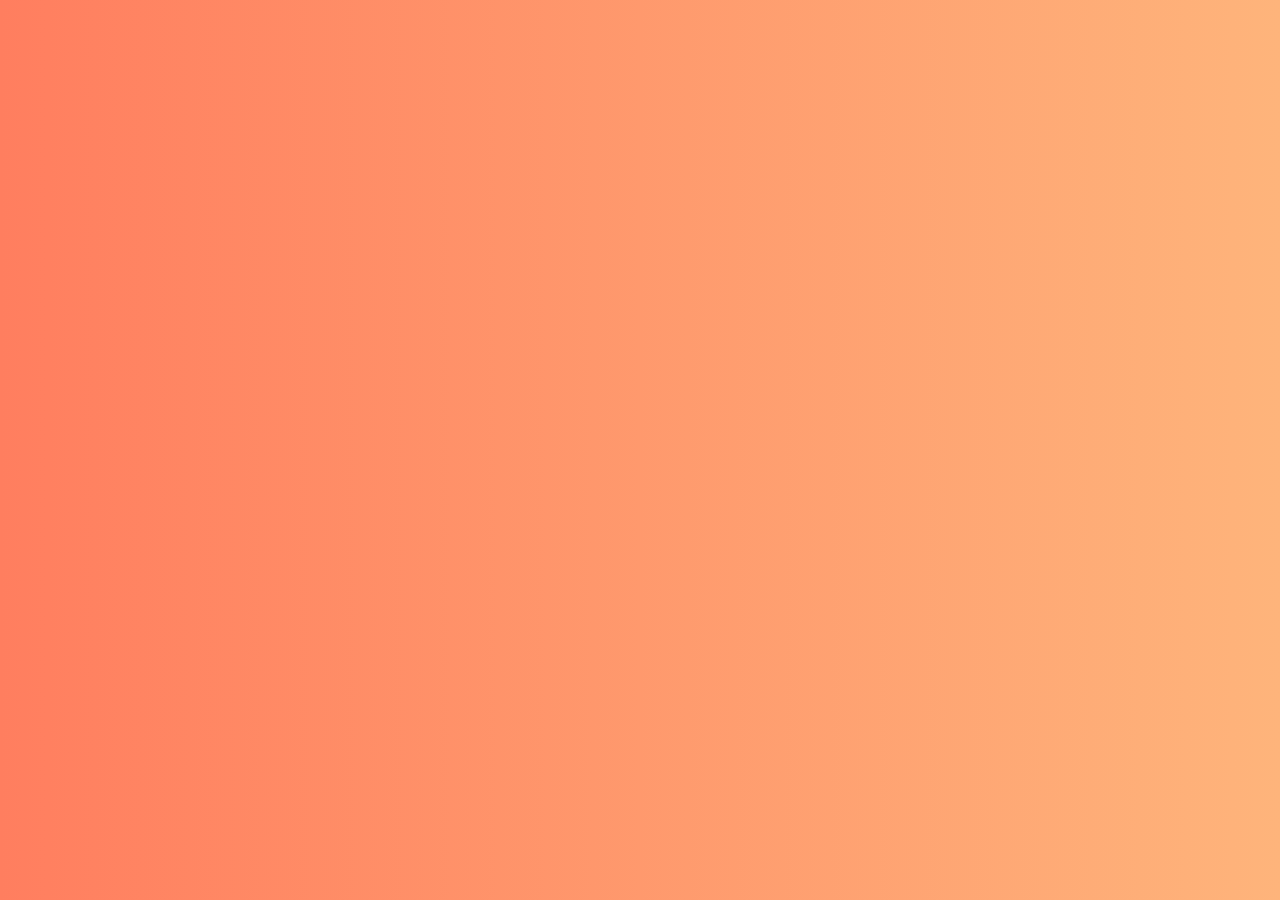
==== commit 341248c6: "átirányítás" ====
--- a/index.html
+++ b/index.html
@@ -2,172 +2,10 @@
 <html lang="hu">
 <head>
     <meta charset="UTF-8">
-    <meta name="viewport" content="width=device-width, initial-scale=1.0">
-    <title>Meghívó - Falunap</title>
-    <link href="https://fonts.googleapis.com/css2?family=Raleway:wght@400;600&display=swap" rel="stylesheet">
-    <link rel="stylesheet" href="style.css">
-    <link rel="icon" href="images/favicon.ico" type="image/x-icon">
-    <link rel="preload" href="https://fonts.googleapis.com/css2?family=Raleway:wght@400;600&display=swap" as="style" onload="this.onload=null;this.rel='stylesheet'">
+    <meta http-equiv="refresh" content="0; URL='elomenu.html'">
+    <title>Átirányítás</title>
 </head>
 <body>
-    <div id="loader" style="position: fixed; top: 0; left: 0; width: 100%; height: 100%; background: #f2b179; display: flex; justify-content: center; align-items: center; z-index: 10000;">
-        <div style="width: 50px; height: 50px; border: 5px solid #fff; border-top: 5px solid #d46a6a; border-radius: 50%; animation: spin 1s linear infinite;"></div>
-    </div>
-    <header id="header" role="banner" aria-label="Main Header">
-        <div class="inner-container">
-            <h1 id="header-title-text">Meghívó</h1>
-            <h2>Szüreti Felvonulás és Falunap</h2>
-            <div id="event-description" class="description-section"></div>
-            <img id="language-toggle" class="language-button" src="images/deutsch.png" alt="Deutsch">
-        </div>
-    </header>
-    <main>
-        <section id="slideshow" aria-label="Slideshow of event images">
-            <div class="slideshow-container">
-                <div class="slideshow-track">
-                    <img src="images/hatterkep1.jpg" alt="Slideshow Image 1" loading="lazy">
-                    <img src="images/hatterkep2.jpg" alt="Slideshow Image 2" loading="lazy">
-                    <img src="images/hatterkep3.jpg" alt="Slideshow Image 3" loading="lazy">
-                    <img src="images/hatterkep4.jpg" alt="Slideshow Image 4" loading="lazy">
-                    <img src="images/hatterkep5.jpg" alt="Slideshow Image 5" loading="lazy">
-                    <img src="images/hatterkep6.jpg" alt="Slideshow Image 6" loading="lazy">
-                    <img src="images/hatterkep7.jpg" alt="Slideshow Image 7" loading="lazy">
-                    <img src="images/hatterkep8.jpg" alt="Slideshow Image 8" loading="lazy">
-                    <img src="images/hatterkep9.jpg" alt="Slideshow Image 9" loading="lazy">
-                    <img src="images/hatterkep10.jpg" alt="Slideshow Image 10" loading="lazy">
-                    <img src="images/hatterkep11.jpg" alt="Slideshow Image 11" loading="lazy">
-                    <img src="images/hatterkep12.jpg" alt="Slideshow Image 12" loading="lazy">
-                    <img src="images/hatterkep13.jpg" alt="Slideshow Image 13" loading="lazy">
-                    <img src="images/hatterkep14.jpg" alt="Slideshow Image 14" loading="lazy">
-                    <img src="images/hatterkep15.jpg" alt="Slideshow Image 15" loading="lazy">
-                    <img src="images/hatterkep16.jpg" alt="Slideshow Image 16" loading="lazy">
-                    <img src="images/hatterkep17.jpg" alt="Slideshow Image 17" loading="lazy">
-                    <img src="images/hatterkep18.jpg" alt="Slideshow Image 18" loading="lazy">
-                    <img src="images/hatterkep19.jpg" alt="Slideshow Image 19" loading="lazy">
-                    <img src="images/hatterkep20.jpg" alt="Slideshow Image 20" loading="lazy">
-                    <img src="images/hatterkep21.jpg" alt="Slideshow Image 21" loading="lazy">
-                    <img src="images/hatterkep22.jpg" alt="Slideshow Image 22" loading="lazy">
-                    <img src="images/hatterkep23.jpg" alt="Slideshow Image 23" loading="lazy">
-                    <img src="images/hatterkep24.jpg" alt="Slideshow Image 24" loading="lazy">
-                    <img src="images/hatterkep25.jpg" alt="Slideshow Image 25" loading="lazy">
-                    <img src="images/hatterkep26.jpg" alt="Slideshow Image 26" loading="lazy">
-                    <img src="images/hatterkep27.jpg" alt="Slideshow Image 27" loading="lazy">
-                    <img src="images/hatterkep28.jpg" alt="Slideshow Image 28" loading="lazy">
-                    <img src="images/hatterkep29.jpg" alt="Slideshow Image 29" loading="lazy">
-                    <img src="images/hatterkep30.jpg" alt="Slideshow Image 30" loading="lazy">
-                    <img src="images/hatterkep31.jpg" alt="Slideshow Image 31" loading="lazy">
-                    <img src="images/hatterkep32.jpg" alt="Slideshow Image 32" loading="lazy">
-                    <img src="images/hatterkep33.jpg" alt="Slideshow Image 33" loading="lazy">
-                    <img src="images/hatterkep34.jpg" alt="Slideshow Image 34" loading="lazy">
-                    <img src="images/hatterkep35.jpg" alt="Slideshow Image 35" loading="lazy">
-                    <img src="images/hatterkep36.jpg" alt="Slideshow Image 36" loading="lazy">
-                    <img src="images/hatterkep37.jpg" alt="Slideshow Image 37" loading="lazy">
-                    <img src="images/hatterkep38.jpg" alt="Slideshow Image 38" loading="lazy">
-                    <img src="images/hatterkep39.jpg" alt="Slideshow Image 39" loading="lazy">
-                    <img src="images/hatterkep40.jpg" alt="Slideshow Image 40" loading="lazy">
-                    <img src="images/hatterkep41.jpg" alt="Slideshow Image 41" loading="lazy">
-                    <img src="images/hatterkep42.jpg" alt="Slideshow Image 42" loading="lazy">
-                    <img src="images/hatterkep43.jpg" alt="Slideshow Image 43" loading="lazy">
-                    <img src="images/hatterkep44.jpg" alt="Slideshow Image 44" loading="lazy">
-                    <img src="images/hatterkep45.jpg" alt="Slideshow Image 45" loading="lazy">
-                    <img src="images/hatterkep46.jpg" alt="Slideshow Image 46" loading="lazy">
-                    <img src="images/hatterkep47.jpg" alt="Slideshow Image 47" loading="lazy">
-                    <img src="images/hatterkep48.jpg" alt="Slideshow Image 48" loading="lazy">
-                    <img src="images/hatterkep49.jpg" alt="Slideshow Image 49" loading="lazy">
-                    <img src="images/hatterkep50.jpg" alt="Slideshow Image 50" loading="lazy">
-                    <img src="images/hatterkep51.jpg" alt="Slideshow Image 51" loading="lazy">
-                    <img src="images/hatterkep52.jpg" alt="Slideshow Image 52" loading="lazy">
-                    <img src="images/hatterkep53.jpg" alt="Slideshow Image 53" loading="lazy">
-                    <img src="images/hatterkep54.jpg" alt="Slideshow Image 54" loading="lazy">
-                    <img src="images/hatterkep55.jpg" alt="Slideshow Image 55" loading="lazy">
-                    <img src="images/hatterkep56.jpg" alt="Slideshow Image 56" loading="lazy">
-                    <img src="images/hatterkep57.jpg" alt="Slideshow Image 57" loading="lazy">
-                    <img src="images/hatterkep58.jpg" alt="Slideshow Image 58" loading="lazy">
-                    <img src="images/hatterkep59.jpg" alt="Slideshow Image 59" loading="lazy">
-                    <img src="images/hatterkep60.jpg" alt="Slideshow Image 60" loading="lazy">
-                    <img src="images/hatterkep61.jpg" alt="Slideshow Image 61" loading="lazy">
-                    <img src="images/hatterkep62.jpg" alt="Slideshow Image 62" loading="lazy">
-                    <img src="images/hatterkep63.jpg" alt="Slideshow Image 63" loading="lazy">
-                    <img src="images/hatterkep64.jpg" alt="Slideshow Image 64" loading="lazy">
-                </div>
-            </div>
-        </section>
-        <div class="container" role="region" aria-labelledby="programs-title">
-            <div class="leaf-container"></div>
-            <a href="gallery.html" class="gallery-button">Galéria</a>
-            <p class="event-date"><strong>Időpont:</strong> 2025. szeptember 24., szerda</p>
-            <p class="countdown" id="countdown"></p>
-            <h3 id="programs-title">Programok:</h3>
-            <p class="program-note">Kattintson egy programra, hogy részletesebb leírást kapjon!</p>
-            <ul>
-                <li>
-                    <img src="images/grape_harvest.jpg" alt="Szüreti felvonulás" data-program="grape_harvest">
-                    <p>🍇 <strong>Szüreti felvonulás</strong></p>
-                </li>
-                <li>
-                    <img src="images/brass_band.jpg" alt="Fúvószenekar" data-program="brass_band">
-                    <p>🎺 <strong>Pilisszentiváni Fúvószenekar</strong></p>
-                </li>
-                <li>
-                    <img src="images/cultural_dance.jpg" alt="Tánccsoportok" data-program="cultural_dance">
-                    <p>💃 <strong>Nemzetiségi kultúrcsoportok</strong></p>
-                </li>
-                <li>
-                    <img src="images/wine_tasting.jpg" alt="Borkóstoló" data-program="wine_tasting">
-                    <p>🍷 <strong>Szüreti borkóstoló</strong></p>
-                </li>
-                <li>
-                    <img src="images/tractor_show.jpg" alt="Lovaskosis felvonulás" data-program="tractor_show">
-                    <p>🐴 <strong>Lovaskosis felvonulás</strong></p>
-                </li>
-            </ul>
-        </div>
-        <div id="image-modal" class="modal hidden">
-            <span class="close-button" onclick="closeModal()">&times;</span>
-            <img id="modal-image" src="" alt="Nagyított kép">
-        </div>
-    </main>
-    <footer>
-        <p>&copy; 2025 Minden jog fenntartva</p>
-        <div class="social-media">
-            <a href="https://www.facebook.com/KulturgruppeLeinwar" target="_blank" rel="noopener noreferrer">
-                <img src="images/facebook-logo.png" alt="Facebook" width="40" height="40" style="background: none; border: none;">
-            </a>
-            <a href="https://www.instagram.com/leinwar_tanzgruppe/" target="_blank" rel="noopener noreferrer">
-                <img src="images/instagram-logo.png" alt="Instagram" width="35" height="35" style="background: none; border: none;">
-            </a>
-            <a href="https://leanyvar.hu/" target="_blank" rel="noopener noreferrer">
-                <img src="images/leanyvar-logo.png" alt="Leányvár" width="35" height="35" style="background: none; border: none;">
-            </a>
-            <a href="https://vtgleinwar.eu/" target="_blank" rel="noopener noreferrer">
-                <img src="images/vtg-logo.png" alt="VTG Leinwar" width="35" height="35" style="background: none; border: none;">
-            </a>
-        </div>
-    </footer>
-    <style>
-        #language-toggle {
-            position: absolute;
-            top: 10px;
-            right: 10px;
-            width: 50px;
-            height: auto;
-            cursor: pointer;
-            transition: transform 0.3s ease, box-shadow 0.3s ease;
-        }
-        #language-toggle:hover {
-            transform: scale(1.1);
-            box-shadow: 0 4px 8px rgba(0, 0, 0, 0.2);
-        }
-        @keyframes spin {
-            0% { transform: rotate(0deg); }
-            100% { transform: rotate(360deg); }
-        }
-    </style>
-    <script>
-        window.addEventListener('load', () => {
-            document.getElementById('loader').style.display = 'none';
-        });
-    </script>
-    <script src="script.js"></script>
+    Ha az átirányítás nem működik, kattints <a href="elomenu.html">ide</a>.
 </body>
 </html>
